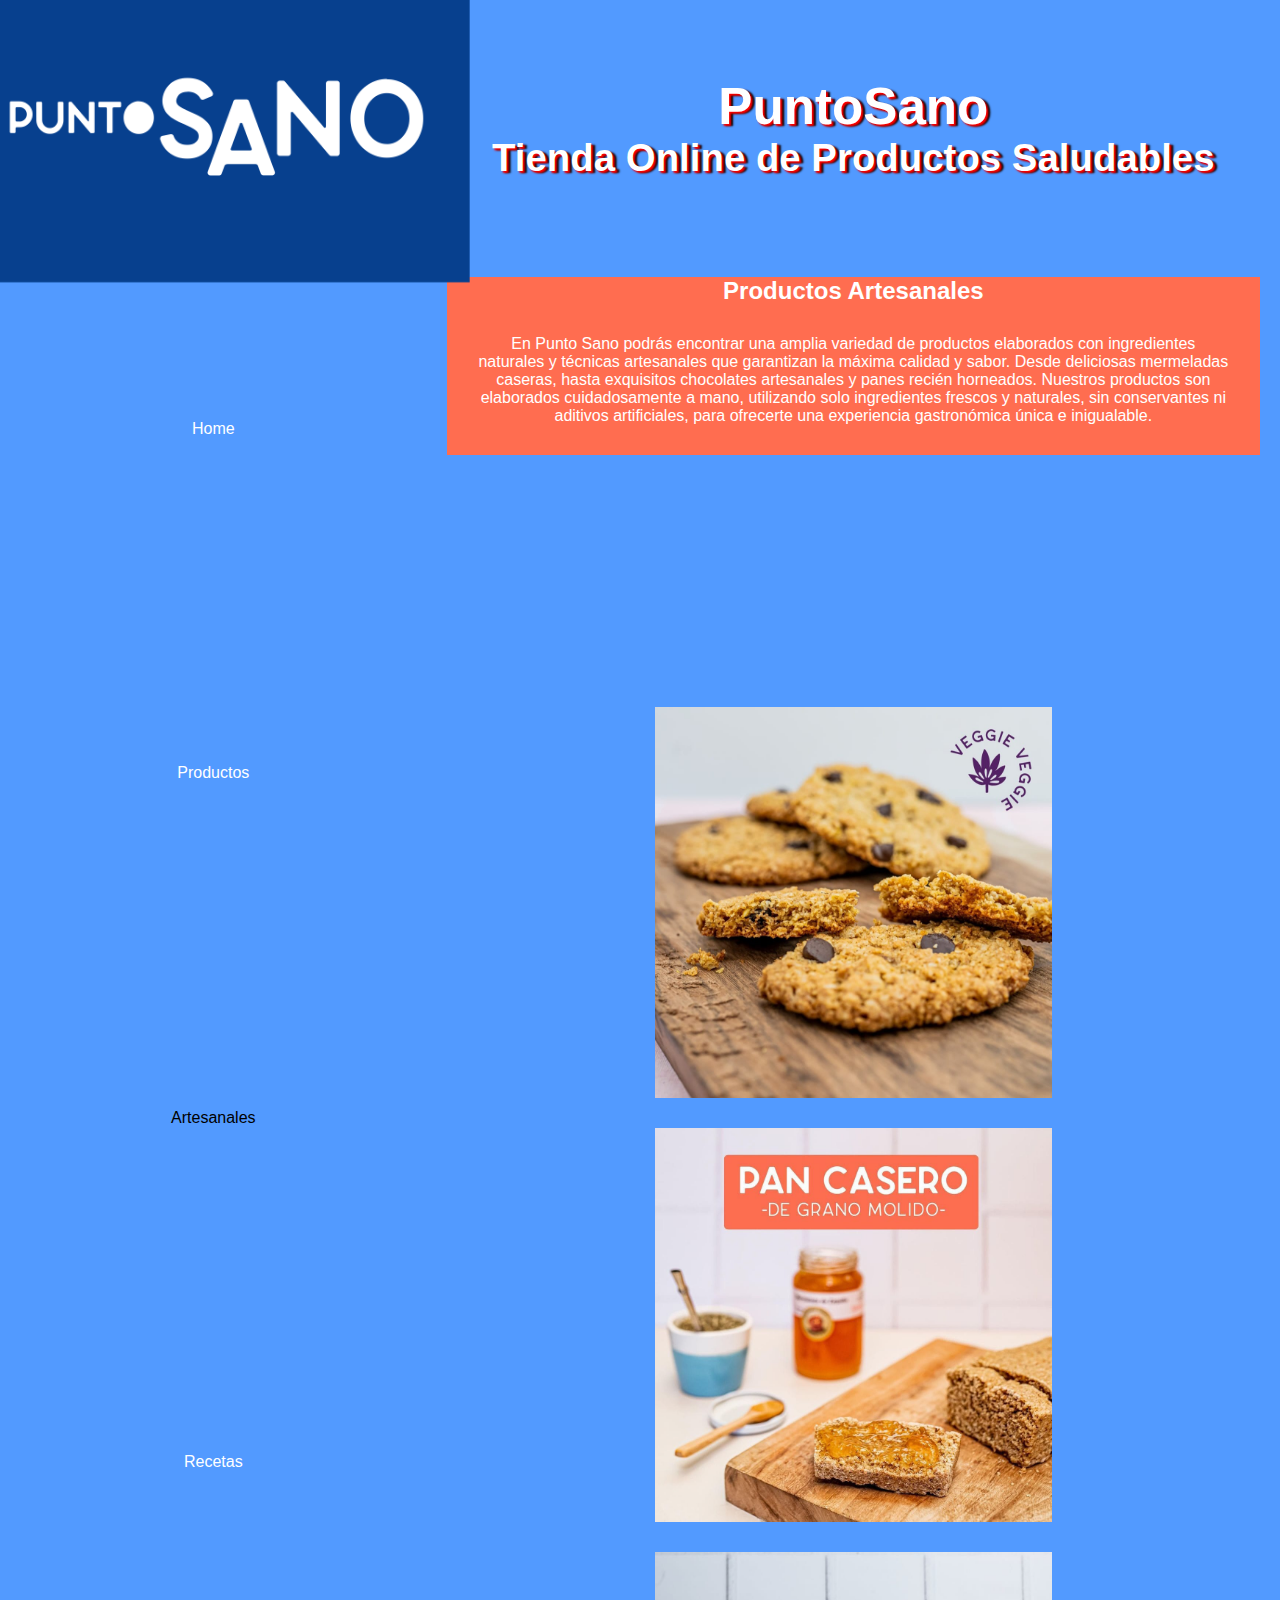
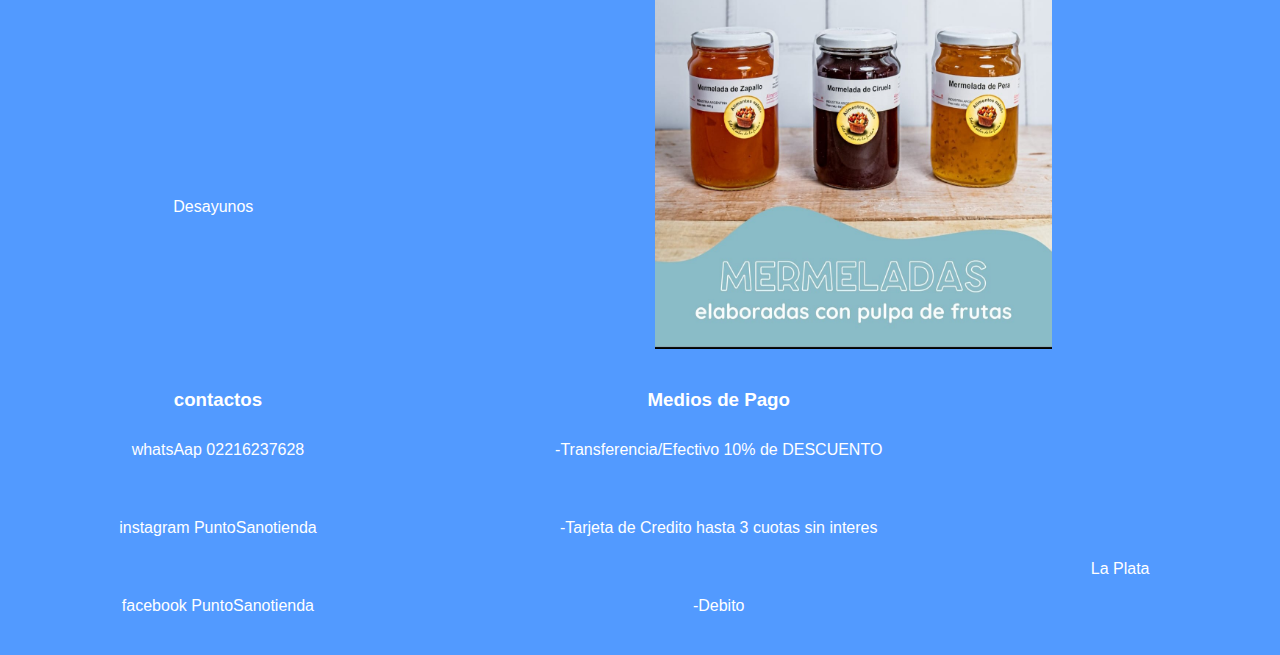
==== pag/artesanales.html @ e832a28d "modificacion meta y animacion" ====
<!DOCTYPE html>
<html lang="en">

<head>
    <meta charset="UTF-8">
    <meta http-equiv="X-UA-Compatible" content="IE=edge">
    <meta name="viewport" content="width=device-width, initial-scale=1.0">
    <meta name="description" content="te ofrecemos productos sanos y saludables hechos en casa">
    <link rel="stylesheet" href="../css/styls.css">
    <link rel="stylesheet" href="https://cdnjs.cloudflare.com/ajax/libs/animate.css/4.1.1/animate.min.css" />
    <title>PuntoSano productos Artesanales saludables </title>
</head>

<body>
    <div class="grillart">
        <header class="header-art">
            <div class="header-logo">
                <img src="../logoPS/psano fondo AZUL.png" alt="" width="100%">

            </div>
            <div class="header-titulo animate__animated animate__rubberBand">
                <h1>PuntoSano</h1>
                <h2>Tienda Online de Productos Saludables</h2>
            </div>

        </header>


        <main class="main">
            <nav class="flex-nav">

                <div class="home"><a href="../index.html">Home</a></div>
                <div class="art"><a href="./artesanales.html"></a>Artesanales</div>
                <div class="produc"><a href="./productos.html"> Productos</a></div>
                <div class="recet"><a href="./recetas.html">Recetas</a></div>
                <div class="natu"><a href="../pag/desayunos.html">Desayunos</a></div>
            </nav>
            <div class="main-art">
                <section>
                    <div class="artesanales">
                        <h2>Productos Artesanales</h2>
                        <p> En Punto Sano podrás encontrar una amplia variedad de productos elaborados con ingredientes
                            naturales y técnicas artesanales que garantizan la máxima calidad y sabor.

                            Desde deliciosas mermeladas caseras, hasta exquisitos chocolates artesanales y panes recién
                            horneados.

                            Nuestros productos son elaborados cuidadosamente a mano, utilizando solo ingredientes
                            frescos y
                            naturales, sin conservantes ni aditivos artificiales, para ofrecerte una experiencia
                            gastronómica única e inigualable.</p>

                    </div>
                </section>




                <div class="galletas-art"><img src="../img/img galletas.jpeg" width="50%" alt="galletas artesanales"></div>
                <div class="pan-art"><img src="../img/img pan peregrino.jpeg" width="50%" alt="pan del peregrino"></div>
                <div class=" mermeladas-art"><img src="../img/img 3 mermeladas.jpeg" width="50%" alt="mermeladas naturales"></div>




            </div>

        </main>
        <footer class="footer">



            <div class="contacto">
                <h3>contactos</h3>
                <p>whatsAap 02216237628</p>
                <p>instagram PuntoSanotienda</p>
                <p>facebook PuntoSanotienda</p>
            </div>
            <div class="pagos">
                <h3>Medios de Pago</h3>
                <p> -Transferencia/Efectivo 10% de DESCUENTO</p>
                <p>-Tarjeta de Credito hasta 3 cuotas sin interes</p>
                <p>-Debito</p>
            </div>
            <div class="mapa">
                <figure><iframe
                        src="https://www.google.com/maps/embed?pb=!1m18!1m12!1m3!1d52343.07030763407!2d-57.98818985717279!3d-34.92045289881356!2m3!1f0!2f0!3f0!3m2!1i1024!2i768!4f13.1!3m3!1m2!1s0x95a2e62b1f0085a1%3A0xbcfc44f0547312e3!2sLa%20Plata%2C%20Provincia%20de%20Buenos%20Aires!5e0!3m2!1ses!2sar!4v1679170383415!5m2!1ses!2sar"
                        width="100" height="100" style="border: 10px;;" allowfullscreen="" loading="lazy"
                        referrerpolicy="no-referrer-when-downgrade"></iframe></figure>
                <figcaption>La Plata</figcaption>
            </div>

        </footer>
    </div>

    </div>
</body>

</html>
---- css/styls.css ----
* {
  margin: 0;
  padding: 0;
  box-sizing: border-box;
}



body {
  font-family: 'Gill Sans', 'Gill Sans MT', Calibri, 'Trebuchet MS', sans-serif;

}

a {
  text-decoration: none;
  color: white;
}

li {
  list-style: none;
}

/* ####################### */



/* ######## ####################       INDEX-HOME  ####################### ######### */


/* ###############       MOVILE     ################## */

.grilla {
  background-color: rgb(255, 109, 80);
}

.header-logo:hover {
  transform: scale(1.2);

  
  justify-content: center;
  align-items: center;
}

.header-titulo  {

  color: white;
  align-content: center;
  text-align: center;
  padding: 20px;
  text-shadow:2px 2px 2px red, 4px 2px 2px black  ;
}

/* ###########   MAIN   ##########*/


.main {
  display: grid;
  grid-area: main;
  grid-template-rows: 10vh 1fr;
}

.flex-nav {
  
  grid-row: 1 2;
  display: flex;
  flex-direction: row;
  justify-content: space-around;
  align-items: center;
}
.home:hover{
  transform: scale(1.2);
}
.produc:hover{
  transform: scale(1.2);
}
.art:hover{
  transform: scale(1.2);
}
.recet:hover{
  transform: scale(1.2);
}
.natu:hover{
  transform: scale(1.2);
}
.main2 {
  grid-row: 2 3;
  display: grid;

  grid-template-rows: repeat(6, 1fr);
  gap: 10px;
  grid-template-areas:
      "bienestar"
      " productos"
      "recetas"
      "mermeladas"
      "muecas"
      "secos";
}

.bienestar {

  background-color: rgb(166, 73, 253);
  display: grid;
  grid-area: bienestar;
  color: white;
  align-content: center;
  text-align: center;
}

.productos {
  background-color: rgb(129, 194, 226);
  display: grid;
  grid-area: productos;
  color: white;
  align-content: center;
  text-align: center;
}

.recetas {
  background-color: rgb(249, 170, 61);
  display: grid;
  grid-area: recetas;
  color: white;
  align-content: center;
  text-align: center;
}

.mermeladas {
  display: flex;
  flex-direction: column;
  align-items: center;
  gap: 20px;

}

.muecas {
  display: flex;
  flex-direction: column;
  align-items: center;
  gap: 20px;

}

.secos {
  display: flex;
  flex-direction: column;
  align-items: center;
  gap: 20px;
}

/* #######footer#### */
.footer {
  grid-area: footer;
  display: grid;
  grid-template-rows: repeat(3 1fr);

}

.contacto {

  color: white;
  grid-row: 1 2;
  display: grid;
  align-content: center;
  text-align: center;
  padding: 10px;
}

.pagos {

  color: white;
  grid-row: 2 3;
  display: grid;
  align-content: center;
  text-align: center;
  padding: 10px;
}

.mapa {

  color: white;
  grid-row: 3 4;
  display: grid;
  justify-content: center;
  align-content: center;
  padding: 10px;
}
/* ######################    PRODUCTOS    ######################################## */

.grilla-producto {
  background-color: rgb(39, 37, 37);
}
.flex-navproduc{

  grid-row: 1 2;
  display: flex;
  flex-direction: row;
  justify-content: space-around;
  align-items: center;
}
.home:hover{
  transform: scale(1.2);
}
.produc:hover{
  transform: scale(1.2);
}
.art:hover{
  transform: scale(1.2);
}
.recet:hover{
  transform: scale(1.2);
}
.natu:hover{
  transform: scale(1.2);
}
.main-produc {
  display: grid;
  padding: 20px;
  grid-template-rows: 1fr 1fr;
  gap: 10px;
  grid-template-areas: "lis-pro"
      "listado"
}

.lis-pro {
  color: white;
  display: flex;
  justify-content: center;
  align-content: center;
  padding: 30px;
}

.legumbres {
  display: flex;
  flex-direction: column;
  align-items: center;
  gap: 20px;
  padding: 10px;
}

.congelados {
  display: flex;
  flex-direction: column;
  align-items: center;
  gap: 20px;
  padding: 10px;
}

.cereales {
  display: flex;
  flex-direction: column;
  align-items: center;
  gap: 20px;
  padding: 10px;
}

.dulces {
  display: flex;
  flex-direction: column;
  align-items: center;
  gap: 20px;
  padding: 10px;
}

.varios {
  display: flex;
  flex-direction: column;
  align-items: center;
  gap: 20px;
  padding: 10px;
} 

/* ############################################# ARTESANALES  #########################################*/

.grillart {
  background-color: rgb(82, 154, 255)
}

.header-art {
  display: grid;
  grid-area: header;
  grid-template-columns: 1fr 2fr;
  grid-template-areas: "header-logo  header-titulo";
}


.header-logo {
  display: grid;
  grid-area: header-logo;
  justify-content: center;
  align-content: center;

}

.header-titulo {
  display: grid;
  grid-area: header-titulo;
  align-content: center;
  text-align: center;
}

.home:hover{
  transform: scale(1.2);
}
.produc:hover{
  transform: scale(1.2);
}
.art:hover{
  transform: scale(1.2);
}
.recet:hover{
  transform: scale(1.2);
}
.natu:hover{
  transform: scale(1.2);
}
.main-art {
  display: grid;
  padding: 20px;
  grid-template-rows: 1fr 1fr;
  gap: 10px;
  grid-template-areas: "artesanales"
      "art-img"

}

.artesanales {
  display: grid;
  grid-area: artesanales;
  color: white;
  background-color: rgb(255, 109, 80);
  align-content: center;
  text-align: center;

}

.galletas-art {
  display: flex;
  flex-direction: column;
  align-items: center;
  gap: 20px;
  padding: 10px;

}

.pan-art {
  display: flex;
  flex-direction: column;
  align-items: center;
  gap: 20px;
  padding: 10px;

}

.mermeladas-art {
  display: flex;
  flex-direction: column;
  align-items: center;
  gap: 20px;
  padding: 10px;

}

/* #############################    RECETAS   #############################*/
.grilla-receta {
  background-color: rgb(246, 202, 209);
}

.home:hover{
  transform: scale(1.2);
}
.produc:hover{
  transform: scale(1.2);
}
.art:hover{
  transform: scale(1.2);
}
.recet:hover{
  transform: scale(1.2);
}
.natu:hover{
  transform: scale(1.2);
}

.titulo-receta {
  color: black;
}

.main-recetas {
  display: grid;
  padding: 20px;
  grid-template-rows: 1fr 1fr;
  gap: 10px;
  grid-template-areas: "rece-salu"
      "receta-img"
}
.parrafo-receta{
  color: black;
}
.rece-salu {
  display: grid;
  grid-area: arrece-salu;
  align-content: center;
  text-align: center;
}

.croqueta {
  display: flex;
  justify-content: center;
  align-items: center;
  padding: 20px;

}

.garbanzo {
  display: flex;
  justify-content: center;
  align-items: center;
  padding: 20px;
}

.masa {
  display: flex;
  justify-content: center;
  align-items: center;
  padding: 20px;
}

.contacto-rece {
  color: black;
  grid-row: 2 3;
  display: grid;
  align-content: center;
  text-align: center;
  padding: 10px;
}

.pagos-rece {
  color: black;
  grid-row: 2 3;
  display: grid;
  align-content: center;
  text-align: center;
  padding: 10px;
}

.mapa-rece {
  color: black;
  grid-row: 3 4;
  display: grid;
  justify-content: center;
  align-content: center;
  padding: 10px;

}


/* ############### ######################   desayunos    ######################## */
.grilla-desayuno {
  background-color: rgb(196, 170, 220);
}

.titulo-dsayuno {
  color: rgb(255, 109, 80);
  align-content: center;
  text-align: center;
  padding: 30px;
}
.home:hover{
  transform: scale(1.2);
}
.produc:hover{
  transform: scale(1.2);
}
.art:hover{
  transform: scale(1.2);
}
.recet:hover{
  transform: scale(1.2);
}
.natu:hover{
  transform: scale(1.2);
}

p {
  color: white;
  align-content: center;
  text-align: center;
  padding: 30px;
}

.boxte {
  display: flex;
  flex-direction: column;
  align-items: center;
  gap: 20px;
  padding: 10px;
}

.caja-desa {
  display: flex;
  flex-direction: column;
  align-items: center;
  gap: 20px;
  padding: 10px;
}

.caja-tarje {
  display: flex;
  flex-direction: column;
  align-items: center;
  gap: 20px;
  padding: 10px;
}

.caja {
  display: flex;
  flex-direction: column;
  align-items: center;
  gap: 20px;
  padding: 10px;
}









/* ############################# NOTEBOOCK index  ################################################## */
@media (min-width:630px) {
  .grilla {
      background-color: rgb(255, 109, 80);
      display: grid;
      grid-template-columns: 1fr;
      grid-template-rows: 1fr 2fr 1fr;
      grid-template-areas:
          "header"
          "main"
          "footer";
  }

  .header {
      display: grid;
      grid-area: header;
      grid-template-columns: 1fr 2fr;
      grid-template-areas: "header-logo  header-titulo";
  }

  .header-logo {

      display: grid;
      grid-area: header-logo;
      justify-content: center;
      align-content: center;
  }

  .header-titulo {
      color: white;
      font-size: 2vw;
      display: grid;
      grid-area: header-titulo;
      align-content: center;
      text-align: center;
  }

  .main {
      display: grid;
      grid-area: main;
      grid-template-columns: 1fr 2fr;
      grid-template-rows: 1fr;
      grid-template-areas: "flex-nav main2";
  }

  .flex-nav {
      grid-area: flex-nav;
      display: grid;
      grid-template-columns: 1fr;
      grid-template-rows: repeat(5, 1fr);
      grid-template-areas:
          "home"
          "produc"
          "art"
          "recet"
          "natu";
  }

  .home {
      display: grid;
      grid-area: home;
      justify-items: center;
      align-content: center;
  }

  .produc {

      display: grid;
      grid-area: produc;
      justify-items: center;
      align-content: center;

  }

  .art {
      display: grid;
      grid-area: art;
      justify-items: center;
      align-content: center;
  }

  .recet {
      display: grid;
      grid-area: recet;
      justify-items: center;
      align-content: center;
  }

  .natu {
      display: grid;
      grid-area: natu;
      justify-items: center;
      align-content: center;
  }


  .main2 {

      display: grid;
      grid-template-columns: repeat(3, 1fr);
      grid-template-rows: repeat(2, 1fr);
      grid-area: main2;
      gap: 10px;
      grid-template-areas:
          "bienestar productos recetas"
          "mermeladas muecas secos";
  }

  .bienestar {
      grid-area: bienestar;
      background-color: rgb(166, 73, 253);
      display: grid;
      color: white;
      align-content: center;
      text-align: center;
  }

  .productos {

      background-color: rgb(129, 194, 226);
      color: white;
      grid-area: productos;
      display: grid;
      align-content: center;
      text-align: center;
  }

  .recetas {
      background-color: rgb(249, 170, 61);

      color: white;
      grid-area: recetas;
      display: grid;
      align-content: center;
      text-align: center;

  }

  .mermeladas {
      display: grid;
      grid-area: mermeladas;
      justify-content: center;
      align-content: center;
  }

  .muecas {
      display: grid;
      grid-area: muecas;
      justify-content: center;
      align-content: center;
  }

  .secos {
      display: grid;
      grid-area: secos;
      justify-content: center;
      align-content: center;

  }

  .footer {
      grid-area: footer;
      display: grid;
      grid-template-columns: repeat(3 1fr);
      grid-template-areas: "mapa contacto pagos";
  }

  /* ###################  PRODUCTOS  ################################# */


  .listado{
    grid-column: 2 3;
    grid-row: 2 3;
    display: grid;
    grid-template-columns: repeat(2, 1fr);
    grid-template-rows: repeat(2, 1fr) auto;
    gap: 20px;
    justify-content: space-between;
 }
 










  /* ######################### noteboock artesanales   ######################## */

  .grillaart {
      background-color: rgb(82, 154, 255)
  }

  .header-titulo-art {

      color: white;
      font-size: 2vw;
      display: grid;
      grid-area: header-titulo;
      align-content: center;
      text-align: center;
  }
  
  

  .footer-art {
      grid-area: footer;
      display: grid;
      grid-template-columns: repeat(3 1fr);
      grid-template-areas: "mapa contacto pagos";
  }
}
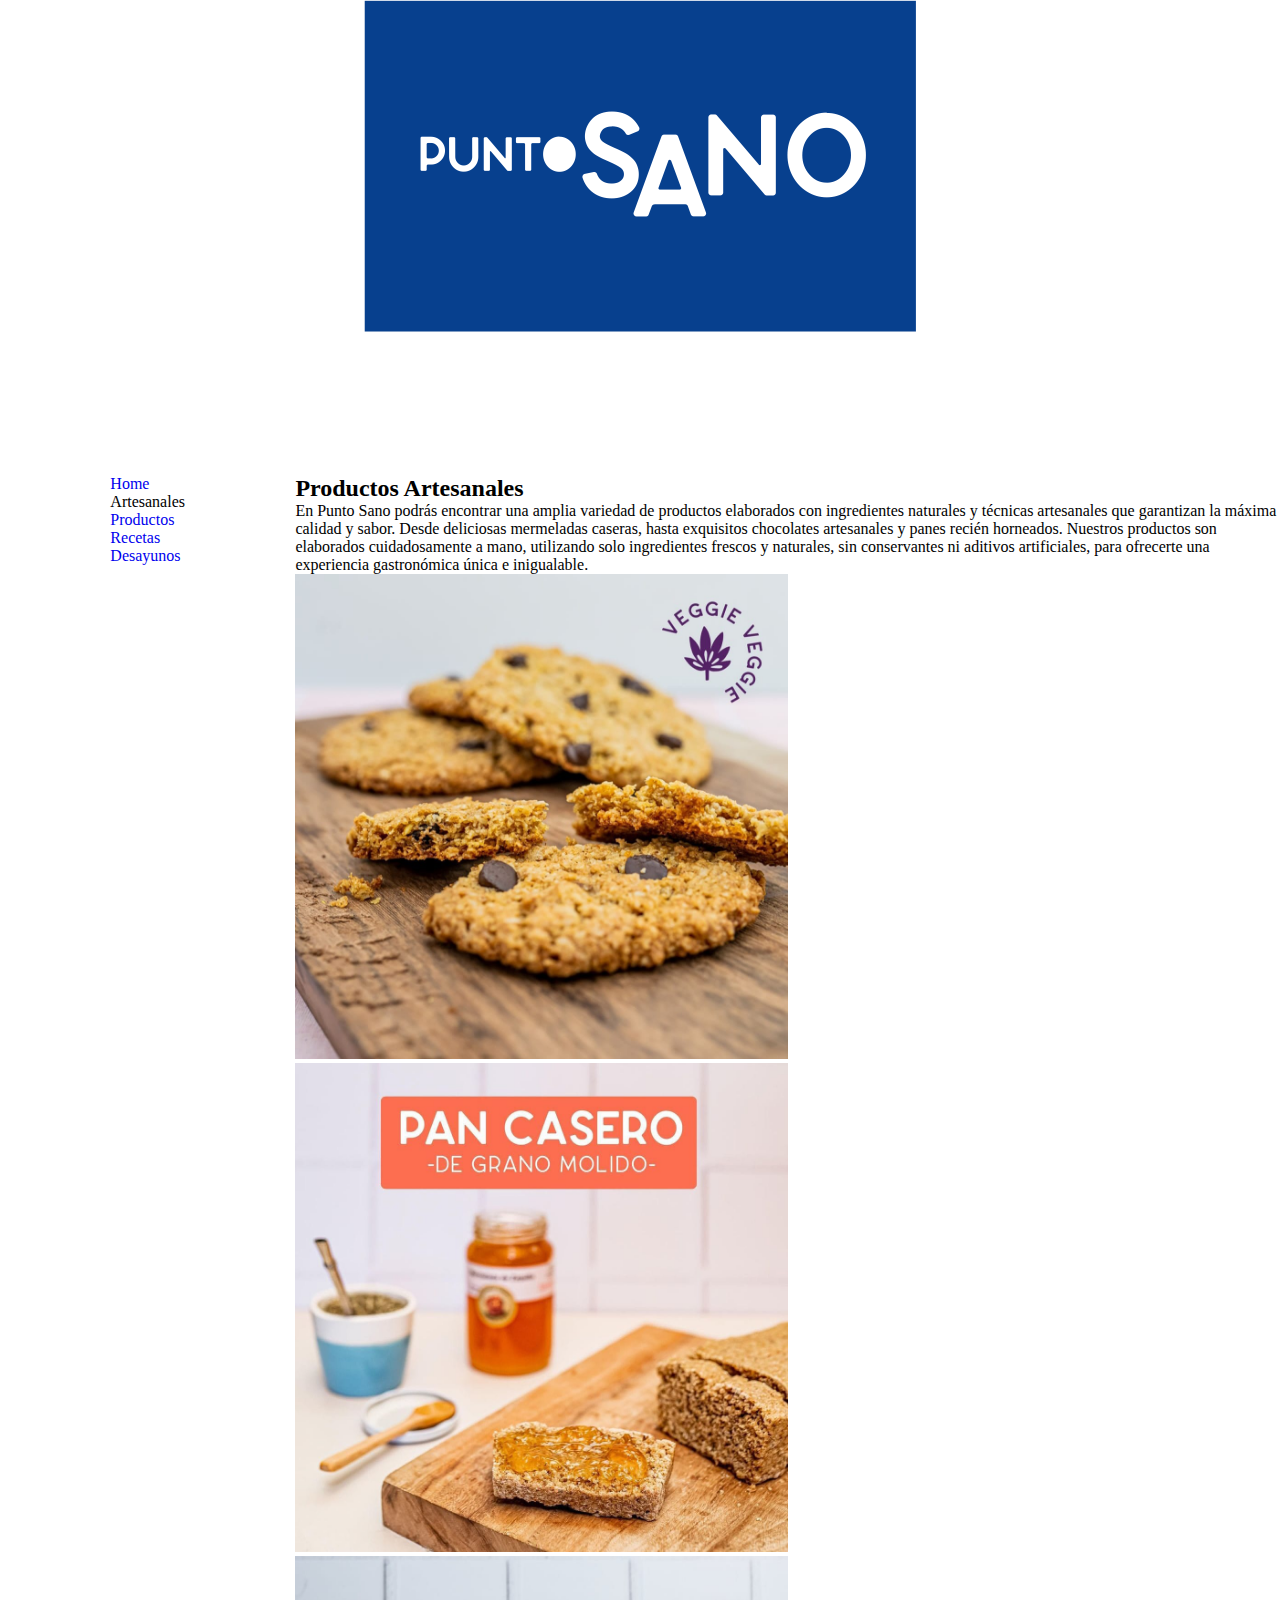
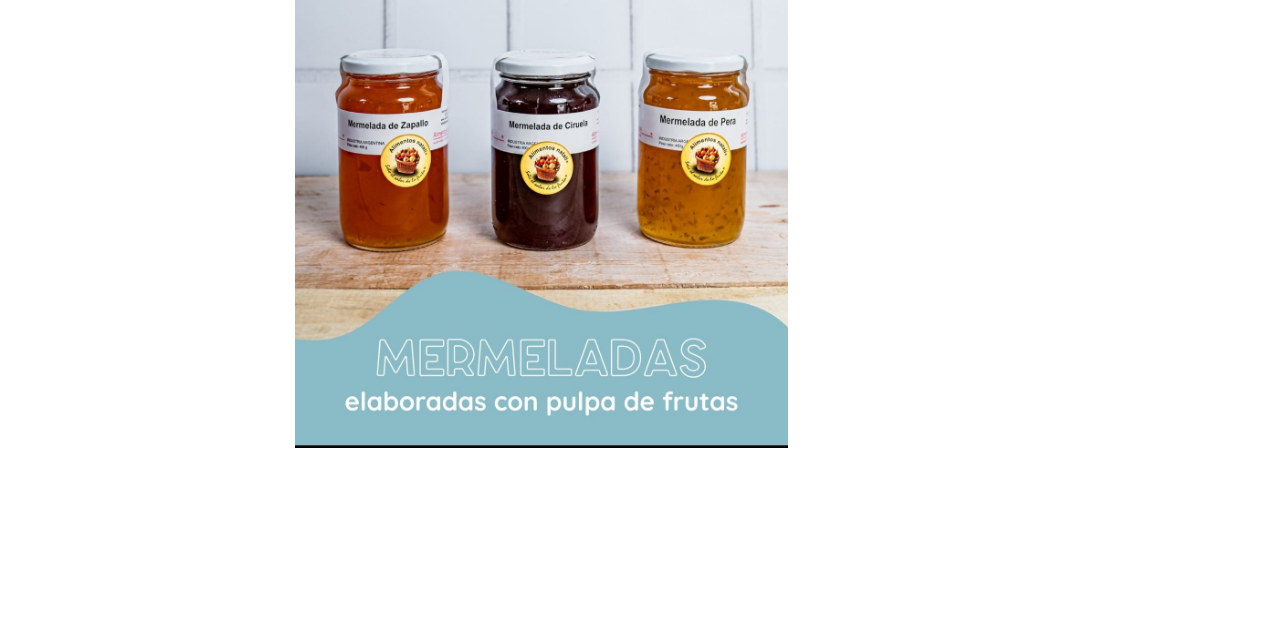
==== commit 198dcf13: "modificaciones artesanales" ====
--- a/pag/artesanales.html
+++ b/pag/artesanales.html
@@ -5,10 +5,8 @@
     <meta charset="UTF-8">
     <meta http-equiv="X-UA-Compatible" content="IE=edge">
     <meta name="viewport" content="width=device-width, initial-scale=1.0">
-    <meta name="description" content="te ofrecemos productos sanos y saludables hechos en casa">
     <link rel="stylesheet" href="../css/styls.css">
-    <link rel="stylesheet" href="https://cdnjs.cloudflare.com/ajax/libs/animate.css/4.1.1/animate.min.css" />
-    <title>PuntoSano productos Artesanales saludables </title>
+    <title>Artesanales</title>
 </head>
 
 <body>
@@ -18,7 +16,7 @@
                 <img src="../logoPS/psano fondo AZUL.png" alt="" width="100%">
 
             </div>
-            <div class="header-titulo animate__animated animate__rubberBand">
+            <div class="header-titulo">
                 <h1>PuntoSano</h1>
                 <h2>Tienda Online de Productos Saludables</h2>
             </div>
@@ -27,13 +25,15 @@
 
 
         <main class="main">
-            <nav class="flex-nav">
+            <nav class="menu">
 
-                <div class="home"><a href="../index.html">Home</a></div>
-                <div class="art"><a href="./artesanales.html"></a>Artesanales</div>
-                <div class="produc"><a href="./productos.html"> Productos</a></div>
-                <div class="recet"><a href="./recetas.html">Recetas</a></div>
-                <div class="natu"><a href="../pag/desayunos.html">Desayunos</a></div>
+               <ul class="menu-lista">
+                 <li class="home"><a href="../index.html">Home</a></li>
+                <li class="art"><a href="./artesanales.html"></a>Artesanales</li>
+                <li class="produc"><a href="./productos.html"> Productos</a></li>
+                <li class="recet"><a href="./recetas.html">Recetas</a></li>
+                <li class="natu"><a href="../pag/desayunos.html">Desayunos</a></li>
+            </ul>
             </nav>
             <div class="main-art">
                 <section>
@@ -55,13 +55,13 @@
 
 
 
+                
+                        <div class="galletas-art"><img src="../img/img galletas.jpeg" width="50%" alt=""></div>
+                        <div class="pan-art"><img src="../img/img pan peregrino.jpeg" width="50%" alt=""></div>
+                        <div class=" mermeladas-art"><img src="../img/img 3 mermeladas.jpeg" width="50%" alt=""></div>
 
-                <div class="galletas-art"><img src="../img/img galletas.jpeg" width="50%" alt="galletas artesanales"></div>
-                <div class="pan-art"><img src="../img/img pan peregrino.jpeg" width="50%" alt="pan del peregrino"></div>
-                <div class=" mermeladas-art"><img src="../img/img 3 mermeladas.jpeg" width="50%" alt="mermeladas naturales"></div>
-
-
-
+                    
+                
 
             </div>
 
--- a/css/styls.css
+++ b/css/styls.css
@@ -4,743 +4,222 @@
   box-sizing: border-box;
 }
 
-
-
-body {
-  font-family: 'Gill Sans', 'Gill Sans MT', Calibri, 'Trebuchet MS', sans-serif;
-
+ul {
+  list-style-type: none;
+}
+
+li {
+  list-style-type: none;
+  list-style-position: none;
 }
 
 a {
   text-decoration: none;
-  color: white;
-}
-
-li {
-  list-style: none;
-}
-
-/* ####################### */
-
-
-
-/* ######## ####################       INDEX-HOME  ####################### ######### */
-
-
-/* ###############       MOVILE     ################## */
+}
 
 .grilla {
   background-color: rgb(255, 109, 80);
 }
 
-.header-logo:hover {
-  transform: scale(1.2);
-
-  
-  justify-content: center;
-  align-items: center;
-}
-
-.header-titulo  {
-
+.header {
+  display: block none;
+}
+.header-logo {
+  display: grid;
+}
+.header-titulo {
+  display: grid;
   color: white;
   align-content: center;
   text-align: center;
   padding: 20px;
-  text-shadow:2px 2px 2px red, 4px 2px 2px black  ;
-}
-
-/* ###########   MAIN   ##########*/
-
+}
 
 .main {
   display: grid;
   grid-area: main;
-  grid-template-rows: 10vh 1fr;
-}
-
-.flex-nav {
-  
+  grid-template-rows: 10vh 100rem;
+}
+
+.menu {
   grid-row: 1 2;
   display: flex;
   flex-direction: row;
-  justify-content: space-around;
-  align-items: center;
-}
-.home:hover{
-  transform: scale(1.2);
-}
-.produc:hover{
-  transform: scale(1.2);
-}
-.art:hover{
-  transform: scale(1.2);
-}
-.recet:hover{
-  transform: scale(1.2);
-}
-.natu:hover{
-  transform: scale(1.2);
-}
-.main2 {
+}
+
+.pilares {
   grid-row: 2 3;
   display: grid;
-
-  grid-template-rows: repeat(6, 1fr);
+  grid-template-rows: repeat(4, 1fr);
   gap: 10px;
-  grid-template-areas:
-      "bienestar"
-      " productos"
-      "recetas"
-      "mermeladas"
-      "muecas"
-      "secos";
-}
-
-.bienestar {
-
+  grid-template-areas: "bienestar" "productos" "recetas" "galeria";
+}
+.pilares-bienestar {
+  display: grid;
+  color: white;
+  align-content: center;
+  text-align: center;
   background-color: rgb(166, 73, 253);
-  display: grid;
   grid-area: bienestar;
-  color: white;
-  align-content: center;
-  text-align: center;
-}
-
-.productos {
+}
+.pilares-productos {
   background-color: rgb(129, 194, 226);
-  display: grid;
   grid-area: productos;
-  color: white;
-  align-content: center;
-  text-align: center;
-}
-
-.recetas {
+  display: grid;
+  color: white;
+  align-content: center;
+  text-align: center;
+}
+.pilares-recetas {
   background-color: rgb(249, 170, 61);
-  display: grid;
   grid-area: recetas;
-  color: white;
-  align-content: center;
-  text-align: center;
-}
-
-.mermeladas {
+  display: grid;
+  color: white;
+  align-content: center;
+  text-align: center;
+}
+.pilares-galeria {
   display: flex;
   flex-direction: column;
   align-items: center;
   gap: 20px;
-
-}
-
-.muecas {
-  display: flex;
-  flex-direction: column;
-  align-items: center;
-  gap: 20px;
-
-}
-
-.secos {
-  display: flex;
-  flex-direction: column;
-  align-items: center;
-  gap: 20px;
-}
-
-/* #######footer#### */
+}
+
 .footer {
-  grid-area: footer;
-  display: grid;
-  grid-template-rows: repeat(3 1fr);
-
-}
-
-.contacto {
-
-  color: white;
-  grid-row: 1 2;
-  display: grid;
-  align-content: center;
-  text-align: center;
-  padding: 10px;
-}
-
-.pagos {
-
-  color: white;
-  grid-row: 2 3;
-  display: grid;
-  align-content: center;
-  text-align: center;
-  padding: 10px;
-}
-
-.mapa {
-
-  color: white;
-  grid-row: 3 4;
-  display: grid;
-  justify-content: center;
-  align-content: center;
-  padding: 10px;
-}
-/* ######################    PRODUCTOS    ######################################## */
-
-.grilla-producto {
-  background-color: rgb(39, 37, 37);
-}
-.flex-navproduc{
-
-  grid-row: 1 2;
-  display: flex;
-  flex-direction: row;
-  justify-content: space-around;
-  align-items: center;
-}
-.home:hover{
-  transform: scale(1.2);
-}
-.produc:hover{
-  transform: scale(1.2);
-}
-.art:hover{
-  transform: scale(1.2);
-}
-.recet:hover{
-  transform: scale(1.2);
-}
-.natu:hover{
-  transform: scale(1.2);
-}
-.main-produc {
-  display: grid;
-  padding: 20px;
-  grid-template-rows: 1fr 1fr;
-  gap: 10px;
-  grid-template-areas: "lis-pro"
-      "listado"
-}
-
-.lis-pro {
-  color: white;
-  display: flex;
-  justify-content: center;
-  align-content: center;
+  padding: 40px;
+  color: white;
+  display: grid;
+  align-content: center;
+  text-align: center;
   padding: 30px;
 }
-
-.legumbres {
-  display: flex;
-  flex-direction: column;
-  align-items: center;
-  gap: 20px;
-  padding: 10px;
-}
-
-.congelados {
-  display: flex;
-  flex-direction: column;
-  align-items: center;
-  gap: 20px;
-  padding: 10px;
-}
-
-.cereales {
-  display: flex;
-  flex-direction: column;
-  align-items: center;
-  gap: 20px;
-  padding: 10px;
-}
-
-.dulces {
-  display: flex;
-  flex-direction: column;
-  align-items: center;
-  gap: 20px;
-  padding: 10px;
-}
-
-.varios {
-  display: flex;
-  flex-direction: column;
-  align-items: center;
-  gap: 20px;
-  padding: 10px;
-} 
-
-/* ############################################# ARTESANALES  #########################################*/
-
-.grillart {
-  background-color: rgb(82, 154, 255)
-}
-
-.header-art {
-  display: grid;
-  grid-area: header;
-  grid-template-columns: 1fr 2fr;
-  grid-template-areas: "header-logo  header-titulo";
-}
-
-
-.header-logo {
-  display: grid;
-  grid-area: header-logo;
-  justify-content: center;
-  align-content: center;
-
-}
-
-.header-titulo {
-  display: grid;
-  grid-area: header-titulo;
-  align-content: center;
-  text-align: center;
-}
-
-.home:hover{
-  transform: scale(1.2);
-}
-.produc:hover{
-  transform: scale(1.2);
-}
-.art:hover{
-  transform: scale(1.2);
-}
-.recet:hover{
-  transform: scale(1.2);
-}
-.natu:hover{
-  transform: scale(1.2);
-}
-.main-art {
-  display: grid;
-  padding: 20px;
-  grid-template-rows: 1fr 1fr;
-  gap: 10px;
-  grid-template-areas: "artesanales"
-      "art-img"
-
-}
-
-.artesanales {
-  display: grid;
-  grid-area: artesanales;
-  color: white;
-  background-color: rgb(255, 109, 80);
-  align-content: center;
-  text-align: center;
-
-}
-
-.galletas-art {
-  display: flex;
-  flex-direction: column;
-  align-items: center;
-  gap: 20px;
-  padding: 10px;
-
-}
-
-.pan-art {
-  display: flex;
-  flex-direction: column;
-  align-items: center;
-  gap: 20px;
-  padding: 10px;
-
-}
-
-.mermeladas-art {
-  display: flex;
-  flex-direction: column;
-  align-items: center;
-  gap: 20px;
-  padding: 10px;
-
-}
-
-/* #############################    RECETAS   #############################*/
-.grilla-receta {
-  background-color: rgb(246, 202, 209);
-}
-
-.home:hover{
-  transform: scale(1.2);
-}
-.produc:hover{
-  transform: scale(1.2);
-}
-.art:hover{
-  transform: scale(1.2);
-}
-.recet:hover{
-  transform: scale(1.2);
-}
-.natu:hover{
-  transform: scale(1.2);
-}
-
-.titulo-receta {
-  color: black;
-}
-
-.main-recetas {
-  display: grid;
-  padding: 20px;
-  grid-template-rows: 1fr 1fr;
-  gap: 10px;
-  grid-template-areas: "rece-salu"
-      "receta-img"
-}
-.parrafo-receta{
-  color: black;
-}
-.rece-salu {
-  display: grid;
-  grid-area: arrece-salu;
-  align-content: center;
-  text-align: center;
-}
-
-.croqueta {
-  display: flex;
-  justify-content: center;
-  align-items: center;
-  padding: 20px;
-
-}
-
-.garbanzo {
-  display: flex;
-  justify-content: center;
-  align-items: center;
-  padding: 20px;
-}
-
-.masa {
-  display: flex;
-  justify-content: center;
-  align-items: center;
-  padding: 20px;
-}
-
-.contacto-rece {
-  color: black;
-  grid-row: 2 3;
-  display: grid;
-  align-content: center;
-  text-align: center;
-  padding: 10px;
-}
-
-.pagos-rece {
-  color: black;
-  grid-row: 2 3;
-  display: grid;
-  align-content: center;
-  text-align: center;
-  padding: 10px;
-}
-
-.mapa-rece {
-  color: black;
-  grid-row: 3 4;
-  display: grid;
-  justify-content: center;
-  align-content: center;
-  padding: 10px;
-
-}
-
-
-/* ############### ######################   desayunos    ######################## */
-.grilla-desayuno {
-  background-color: rgb(196, 170, 220);
-}
-
-.titulo-dsayuno {
-  color: rgb(255, 109, 80);
-  align-content: center;
-  text-align: center;
-  padding: 30px;
-}
-.home:hover{
-  transform: scale(1.2);
-}
-.produc:hover{
-  transform: scale(1.2);
-}
-.art:hover{
-  transform: scale(1.2);
-}
-.recet:hover{
-  transform: scale(1.2);
-}
-.natu:hover{
-  transform: scale(1.2);
-}
-
-p {
-  color: white;
-  align-content: center;
-  text-align: center;
-  padding: 30px;
-}
-
-.boxte {
-  display: flex;
-  flex-direction: column;
-  align-items: center;
-  gap: 20px;
-  padding: 10px;
-}
-
-.caja-desa {
-  display: flex;
-  flex-direction: column;
-  align-items: center;
-  gap: 20px;
-  padding: 10px;
-}
-
-.caja-tarje {
-  display: flex;
-  flex-direction: column;
-  align-items: center;
-  gap: 20px;
-  padding: 10px;
-}
-
-.caja {
-  display: flex;
-  flex-direction: column;
-  align-items: center;
-  gap: 20px;
-  padding: 10px;
-}
-
-
-
-
-
-
-
-
-
-/* ############################# NOTEBOOCK index  ################################################## */
-@media (min-width:630px) {
+.footer-contacto {
+  padding: 25px;
+}
+.footer-pagos {
+  padding: 25px;
+}
+.footer-mapa {
+  padding: 25px;
+}
+.footer-contacto:hover {
+  transform: scale(2);
+}
+.footer-pagos:hover {
+  transform: scale(2);
+}
+.footer-mapa:hover {
+  transform: scale(2);
+}
+
+@media (min-width: 630px) {
   .grilla {
-      background-color: rgb(255, 109, 80);
-      display: grid;
-      grid-template-columns: 1fr;
-      grid-template-rows: 1fr 2fr 1fr;
-      grid-template-areas:
-          "header"
-          "main"
-          "footer";
-  }
-
+    background-color: rgb(255, 109, 80);
+    display: grid;
+    grid-template-columns: 1fr;
+    grid-template-rows: 0.5fr 0.5fr 0.5fr;
+    grid-template-areas: "header" "main" "footer";
+  }
   .header {
-      display: grid;
-      grid-area: header;
-      grid-template-columns: 1fr 2fr;
-      grid-template-areas: "header-logo  header-titulo";
-  }
-
+    display: grid;
+    grid-area: header;
+    grid-template-columns: 0.5fr 1.5fr;
+    height: 500px;
+    grid-template-areas: "logo titulo";
+  }
   .header-logo {
-
-      display: grid;
-      grid-area: header-logo;
-      justify-content: center;
-      align-content: center;
-  }
-
+    display: grid;
+    grid-area: logo;
+    justify-content: center;
+    align-content: flex-start;
+  }
   .header-titulo {
-      color: white;
-      font-size: 2vw;
-      display: grid;
-      grid-area: header-titulo;
-      align-content: center;
-      text-align: center;
-  }
-
+    display: grid;
+    grid-area: titulo;
+    align-content: center;
+    text-align: center;
+    font-size: 2vw;
+  }
   .main {
-      display: grid;
-      grid-area: main;
-      grid-template-columns: 1fr 2fr;
-      grid-template-rows: 1fr;
-      grid-template-areas: "flex-nav main2";
-  }
-
-  .flex-nav {
-      grid-area: flex-nav;
-      display: grid;
-      grid-template-columns: 1fr;
-      grid-template-rows: repeat(5, 1fr);
-      grid-template-areas:
-          "home"
-          "produc"
-          "art"
-          "recet"
-          "natu";
-  }
-
-  .home {
-      display: grid;
-      grid-area: home;
-      justify-items: center;
-      align-content: center;
-  }
-
-  .produc {
-
-      display: grid;
-      grid-area: produc;
-      justify-items: center;
-      align-content: center;
-
-  }
-
-  .art {
-      display: grid;
-      grid-area: art;
-      justify-items: center;
-      align-content: center;
-  }
-
-  .recet {
-      display: grid;
-      grid-area: recet;
-      justify-items: center;
-      align-content: center;
-  }
-
-  .natu {
-      display: grid;
-      grid-area: natu;
-      justify-items: center;
-      align-content: center;
-  }
-
-
-  .main2 {
-
-      display: grid;
-      grid-template-columns: repeat(3, 1fr);
-      grid-template-rows: repeat(2, 1fr);
-      grid-area: main2;
-      gap: 10px;
-      grid-template-areas:
-          "bienestar productos recetas"
-          "mermeladas muecas secos";
-  }
-
-  .bienestar {
-      grid-area: bienestar;
-      background-color: rgb(166, 73, 253);
-      display: grid;
-      color: white;
-      align-content: center;
-      text-align: center;
-  }
-
-  .productos {
-
-      background-color: rgb(129, 194, 226);
-      color: white;
-      grid-area: productos;
-      display: grid;
-      align-content: center;
-      text-align: center;
-  }
-
-  .recetas {
-      background-color: rgb(249, 170, 61);
-
-      color: white;
-      grid-area: recetas;
-      display: grid;
-      align-content: center;
-      text-align: center;
-
-  }
-
-  .mermeladas {
-      display: grid;
-      grid-area: mermeladas;
-      justify-content: center;
-      align-content: center;
-  }
-
-  .muecas {
-      display: grid;
-      grid-area: muecas;
-      justify-content: center;
-      align-content: center;
-  }
-
-  .secos {
-      display: grid;
-      grid-area: secos;
-      justify-content: center;
-      align-content: center;
-
-  }
-
+    display: grid;
+    grid-area: main;
+    grid-template-columns: 0.3fr 1fr;
+    grid-template-rows: 0.7fr;
+    grid-template-areas: "menu pilares";
+  }
+  .menu {
+    display: flex;
+    justify-content: center;
+  }
+  .menu-home {
+    padding-bottom: 50%;
+  }
+  .menu-home:hover {
+    transform: scale(1.2);
+  }
+  .menu-art {
+    padding-bottom: 50%;
+  }
+  .menu-art:hover {
+    transform: scale(1.2);
+  }
+  .menu-produc {
+    padding-bottom: 50%;
+  }
+  .menu-produc:hover {
+    transform: scale(1.2);
+  }
+  .menu-recet:hover {
+    transform: scale(1.2);
+  }
+  .menu-recet {
+    padding-bottom: 50%;
+  }
+  .menu-natu:hover {
+    transform: scale(1.2);
+  }
+  .menu-natu {
+    padding-bottom: 50%;
+  }
+  .pilares {
+    display: grid;
+    grid-template-rows: repeat(4, 0.2fr);
+  }
+  .pilares-galeria {
+    display: grid;
+    grid-template-columns: repeat(3, 1fr);
+    justify-content: center;
+    align-items: center;
+  }
   .footer {
-      grid-area: footer;
-      display: grid;
-      grid-template-columns: repeat(3 1fr);
-      grid-template-areas: "mapa contacto pagos";
-  }
-
-  /* ###################  PRODUCTOS  ################################# */
-
-
-  .listado{
-    grid-column: 2 3;
-    grid-row: 2 3;
-    display: grid;
-    grid-template-columns: repeat(2, 1fr);
-    grid-template-rows: repeat(2, 1fr) auto;
-    gap: 20px;
-    justify-content: space-between;
- }
- 
-
-
-
-
-
-
-
-
-
-
-  /* ######################### noteboock artesanales   ######################## */
-
-  .grillaart {
-      background-color: rgb(82, 154, 255)
-  }
-
-  .header-titulo-art {
-
-      color: white;
-      font-size: 2vw;
-      display: grid;
-      grid-area: header-titulo;
-      align-content: center;
-      text-align: center;
-  }
-  
-  
-
-  .footer-art {
-      grid-area: footer;
-      display: grid;
-      grid-template-columns: repeat(3 1fr);
-      grid-template-areas: "mapa contacto pagos";
-  }
-}+    grid-area: footer;
+    display: grid;
+    grid-template-columns: repeat(3 1fr);
+    grid-template-areas: "footer-mapa footer-contacto footer-pagos";
+  }
+  .footer-contacto {
+    color: white;
+    display: grid;
+    align-content: center;
+    text-align: center;
+    padding: 30px;
+  }
+  .footer-contacto:hover {
+    transform: scale(2);
+  }
+  .footer-pagos {
+    color: white;
+    display: grid;
+    align-content: center;
+    text-align: center;
+    padding: 30px;
+  }
+  .footer-pagos:hover {
+    transform: scale(2);
+  }
+  .footer-mapa:hover {
+    transform: scale(2);
+  }
+}
+
+/*# sourceMappingURL=styls.css.map */
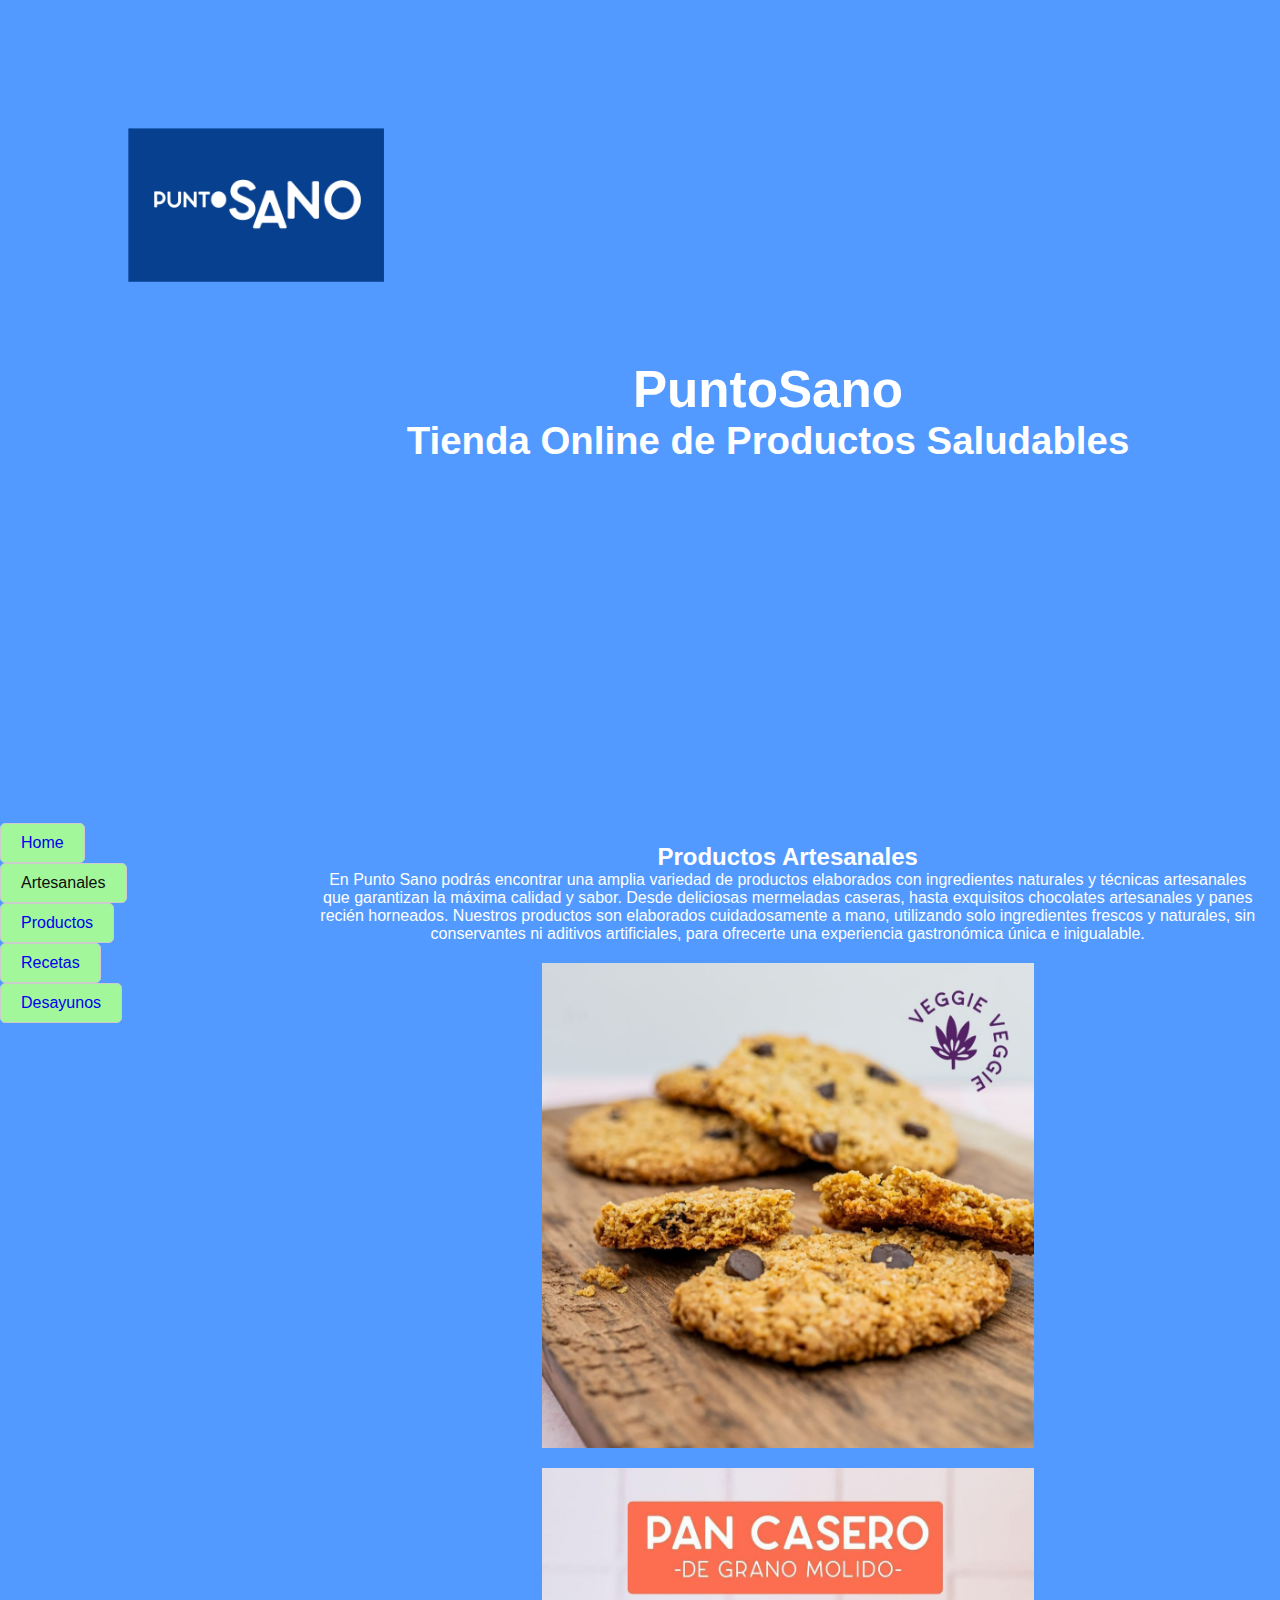
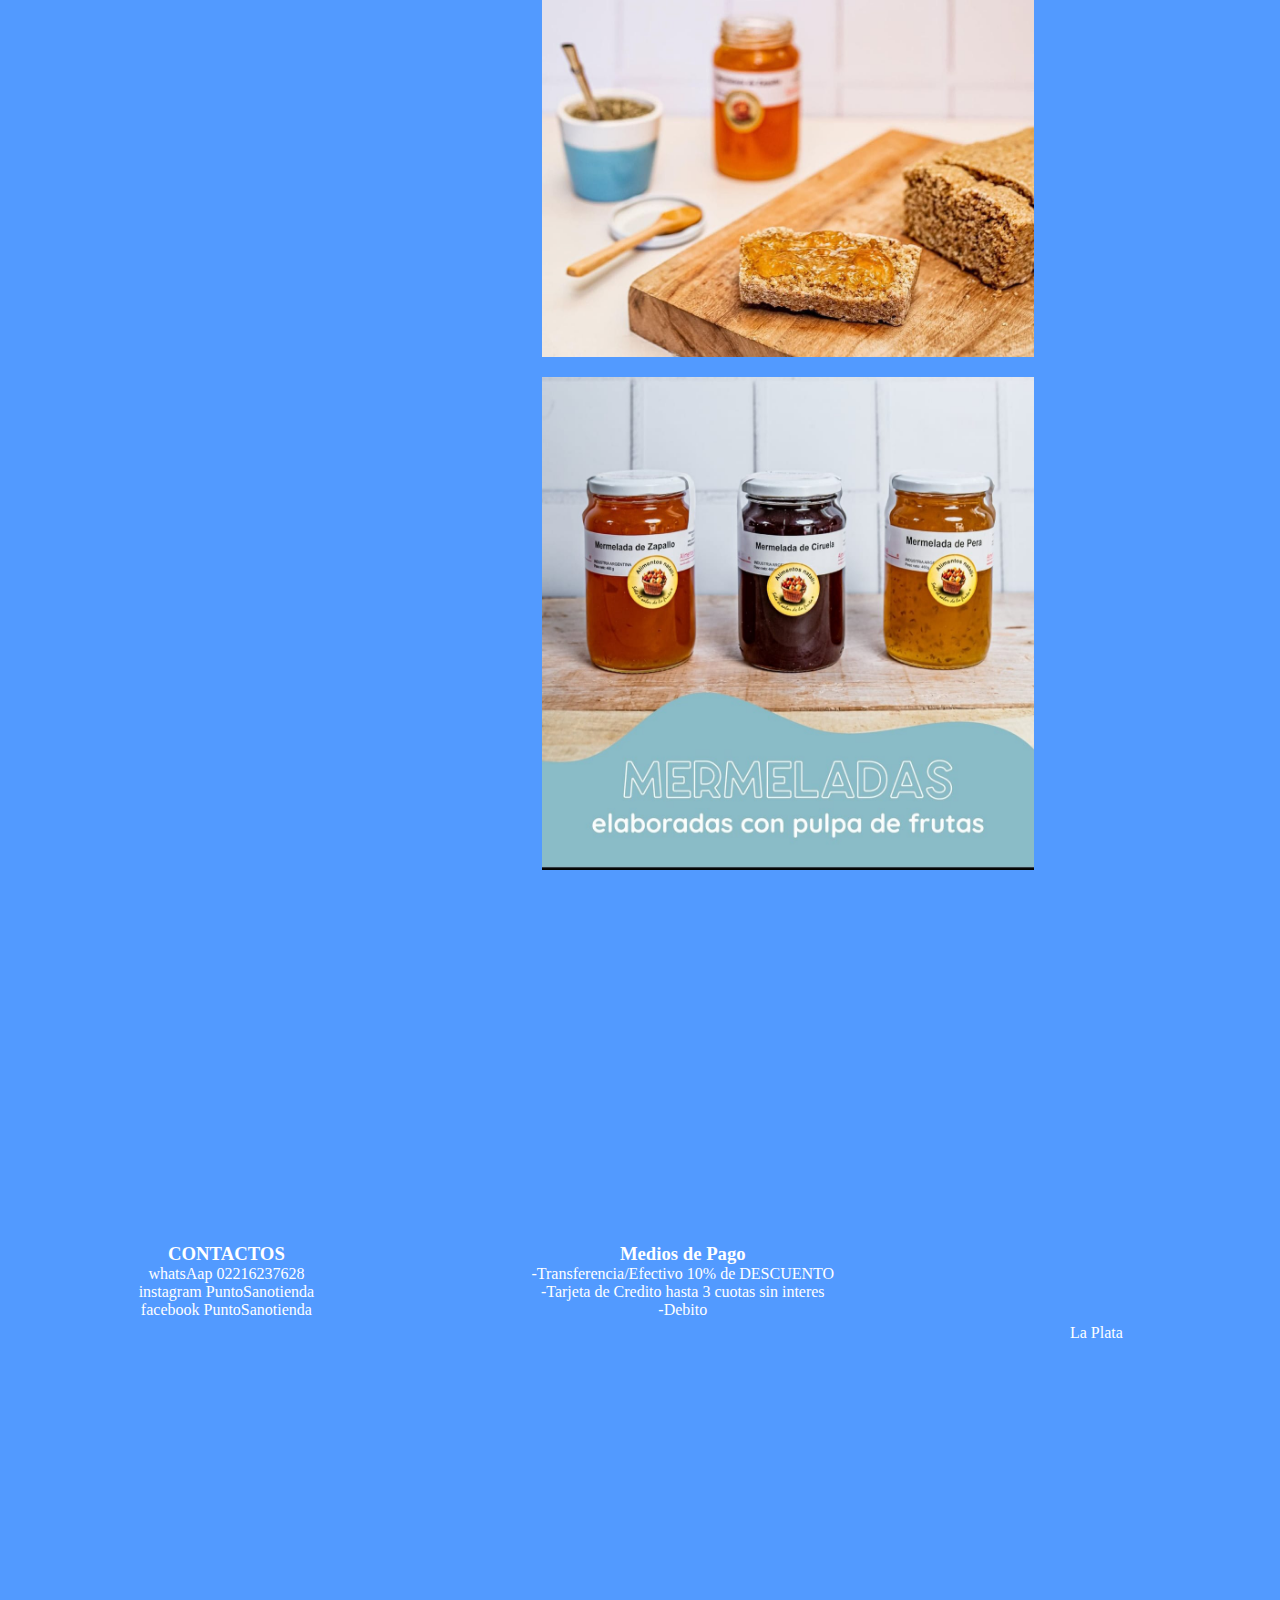
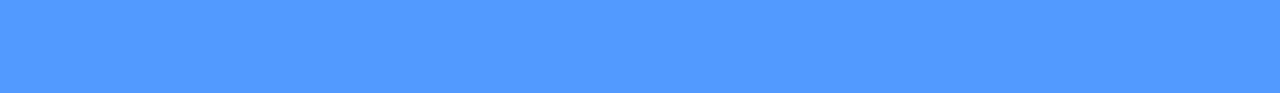
==== commit b1f5931a: "nuevos cambios en artesanales" ====
--- a/pag/artesanales.html
+++ b/pag/artesanales.html
@@ -11,7 +11,7 @@
 
 <body>
     <div class="grillart">
-        <header class="header-art">
+        <header class="header">
             <div class="header-logo">
                 <img src="../logoPS/psano fondo AZUL.png" alt="" width="100%">
 
@@ -24,65 +24,68 @@
         </header>
 
 
-        <main class="main">
+        <main class="main-artesanales">
+
             <nav class="menu">
+                <ul class="menu-lista">
+                    <li class="home"><a href="../index.html">Home</a></li>
+                    <li class="art"><a href="./artesanales.html"></a>Artesanales</li>
+                    <li class="produc"><a href="./productos.html"> Productos</a></li>
+                    <li class="recet"><a href="./recetas.html">Recetas</a></li>
+                    <li class="natu"><a href="../pag/desayunos.html">Desayunos</a></li>
+                </ul>
+            </nav>
 
-               <ul class="menu-lista">
-                 <li class="home"><a href="../index.html">Home</a></li>
-                <li class="art"><a href="./artesanales.html"></a>Artesanales</li>
-                <li class="produc"><a href="./productos.html"> Productos</a></li>
-                <li class="recet"><a href="./recetas.html">Recetas</a></li>
-                <li class="natu"><a href="../pag/desayunos.html">Desayunos</a></li>
-            </ul>
-            </nav>
-            <div class="main-art">
-                <section>
-                    <div class="artesanales">
-                        <h2>Productos Artesanales</h2>
-                        <p> En Punto Sano podrás encontrar una amplia variedad de productos elaborados con ingredientes
-                            naturales y técnicas artesanales que garantizan la máxima calidad y sabor.
+<div class="contenido-artesanales"> 
+    <article class="descripcion-artesanales">
 
-                            Desde deliciosas mermeladas caseras, hasta exquisitos chocolates artesanales y panes recién
-                            horneados.
+    <h2>Productos Artesanales</h2>
+    <p> En Punto Sano podrás encontrar una amplia variedad de productos elaborados con ingredientes
+        naturales y técnicas artesanales que garantizan la máxima calidad y sabor.
 
-                            Nuestros productos son elaborados cuidadosamente a mano, utilizando solo ingredientes
-                            frescos y
-                            naturales, sin conservantes ni aditivos artificiales, para ofrecerte una experiencia
-                            gastronómica única e inigualable.</p>
+        Desde deliciosas mermeladas caseras, hasta exquisitos chocolates artesanales y panes recién
+        horneados.
 
-                    </div>
-                </section>
+        Nuestros productos son elaborados cuidadosamente a mano, utilizando solo ingredientes
+        frescos y
+        naturales, sin conservantes ni aditivos artificiales, para ofrecerte una experiencia
+        gastronómica única e inigualable.</p>
 
 
+</article>
 
-                
-                        <div class="galletas-art"><img src="../img/img galletas.jpeg" width="50%" alt=""></div>
-                        <div class="pan-art"><img src="../img/img pan peregrino.jpeg" width="50%" alt=""></div>
-                        <div class=" mermeladas-art"><img src="../img/img 3 mermeladas.jpeg" width="50%" alt=""></div>
+<section class="galeria">
+    <img class="galletas-art" src="../img/img galletas.jpeg" width="50%"
+        alt="imagen de Galletas artesanales">
+    <img class="pan-art" src="../img/img pan peregrino.jpeg" width="50%"
+        alt="imagen de pan cacero el Peregrino">
+    <img class=" mermeladas-art" src="../img/img 3 mermeladas.jpeg" width="50%"
+        alt="imagen Mermeladas Artesanales">
+</section>
+</div>
+           
 
-                    
-                
-
-            </div>
 
         </main>
+
+
         <footer class="footer">
 
-
-
-            <div class="contacto">
-                <h3>contactos</h3>
+            <div class="footer-contacto">
+                <h3>CONTACTOS</h3>
                 <p>whatsAap 02216237628</p>
                 <p>instagram PuntoSanotienda</p>
                 <p>facebook PuntoSanotienda</p>
             </div>
-            <div class="pagos">
+
+            <div class="footer-pagos">
                 <h3>Medios de Pago</h3>
                 <p> -Transferencia/Efectivo 10% de DESCUENTO</p>
                 <p>-Tarjeta de Credito hasta 3 cuotas sin interes</p>
                 <p>-Debito</p>
             </div>
-            <div class="mapa">
+
+            <div class="footer-mapa">
                 <figure><iframe
                         src="https://www.google.com/maps/embed?pb=!1m18!1m12!1m3!1d52343.07030763407!2d-57.98818985717279!3d-34.92045289881356!2m3!1f0!2f0!3f0!3m2!1i1024!2i768!4f13.1!3m3!1m2!1s0x95a2e62b1f0085a1%3A0xbcfc44f0547312e3!2sLa%20Plata%2C%20Provincia%20de%20Buenos%20Aires!5e0!3m2!1ses!2sar!4v1679170383415!5m2!1ses!2sar"
                         width="100" height="100" style="border: 10px;;" allowfullscreen="" loading="lazy"
--- a/css/styls.css
+++ b/css/styls.css
@@ -33,6 +33,7 @@
   align-content: center;
   text-align: center;
   padding: 20px;
+  font-family: Arial, sans-serif;
 }
 
 .main {
@@ -43,8 +44,14 @@
 
 .menu {
   grid-row: 1 2;
+  justify-content: center;
+}
+
+.menu-lista {
   display: flex;
   flex-direction: row;
+  justify-content: space-around;
+  align-items: center;
 }
 
 .pilares {
@@ -112,6 +119,46 @@
   transform: scale(2);
 }
 
+.grillart {
+  background-color: rgb(82, 154, 255);
+}
+
+.header-artesanales {
+  display: block none;
+}
+.header-artesanales-logo-artesanales {
+  display: grid;
+}
+.header-artesanales-titulo-artesanales {
+  display: grid;
+  color: white;
+  align-content: center;
+  text-align: center;
+  padding: 20px;
+  font-family: Arial, sans-serif;
+}
+
+.main-artesanales {
+  display: grid;
+  grid-template-rows: 0.2fr repeat(2, 0.5fr);
+}
+
+.descripcion-artesanales {
+  display: grid;
+  color: white;
+  align-content: center;
+  text-align: center;
+  padding: 20px;
+  font-family: Arial, sans-serif;
+}
+
+.galeria {
+  display: flex;
+  flex-direction: column;
+  align-items: center;
+  gap: 20px;
+}
+
 @media (min-width: 630px) {
   .grilla {
     background-color: rgb(255, 109, 80);
@@ -124,8 +171,9 @@
     display: grid;
     grid-area: header;
     grid-template-columns: 0.5fr 1.5fr;
-    height: 500px;
     grid-template-areas: "logo titulo";
+    height: auto;
+    padding: 10%;
   }
   .header-logo {
     display: grid;
@@ -136,8 +184,11 @@
   .header-titulo {
     display: grid;
     grid-area: titulo;
-    align-content: center;
-    text-align: center;
+    color: white;
+    align-content: center;
+    text-align: center;
+    padding: 20px;
+    font-family: Arial, sans-serif;
     font-size: 2vw;
   }
   .main {
@@ -147,41 +198,40 @@
     grid-template-rows: 0.7fr;
     grid-template-areas: "menu pilares";
   }
-  .menu {
+  .menu-lista {
     display: flex;
-    justify-content: center;
-  }
-  .menu-home {
+    flex-direction: column;
+    justify-content: center;
+    align-items: flex-start;
+    list-style: none;
+    padding: 0;
+    display: flex;
+    justify-content: center;
+    flex-direction: column;
+  }
+  .menu-lista li {
     padding-bottom: 50%;
-  }
-  .menu-home:hover {
+    background-color: #a1f79a;
+    border: 1px solid #ccc;
+    border-radius: 5px;
+    display: inline-block;
+    margin-right: 10px;
+    padding: 10px 20px;
+    color: white;
+    text-decoration: none;
+    transition: transform 0.3s;
+    color: #0e0d0d;
+    font-family: Arial, sans-serif;
+  }
+  .menu-lista li:hover {
     transform: scale(1.2);
   }
-  .menu-art {
-    padding-bottom: 50%;
-  }
-  .menu-art:hover {
-    transform: scale(1.2);
-  }
-  .menu-produc {
-    padding-bottom: 50%;
-  }
-  .menu-produc:hover {
-    transform: scale(1.2);
-  }
-  .menu-recet:hover {
-    transform: scale(1.2);
-  }
-  .menu-recet {
-    padding-bottom: 50%;
-  }
-  .menu-natu:hover {
-    transform: scale(1.2);
-  }
-  .menu-natu {
-    padding-bottom: 50%;
-  }
   .pilares {
+    color: white;
+    align-content: center;
+    text-align: center;
+    padding: 20px;
+    font-family: Arial, sans-serif;
     display: grid;
     grid-template-rows: repeat(4, 0.2fr);
   }
@@ -220,6 +270,19 @@
   .footer-mapa:hover {
     transform: scale(2);
   }
+  .grillart {
+    display: grid;
+    grid-template-columns: 1fr;
+    grid-template-rows: 0.5fr 0.5fr 0.5fr;
+    grid-template-areas: "header" "main" "footer";
+  }
+  .main-artesanales {
+    display: grid;
+    grid-area: main;
+    grid-template-columns: 0.3fr 1fr;
+    grid-template-areas: "menu contenido-artesanales";
+    grid-template-rows: none;
+  }
 }
 
 /*# sourceMappingURL=styls.css.map */
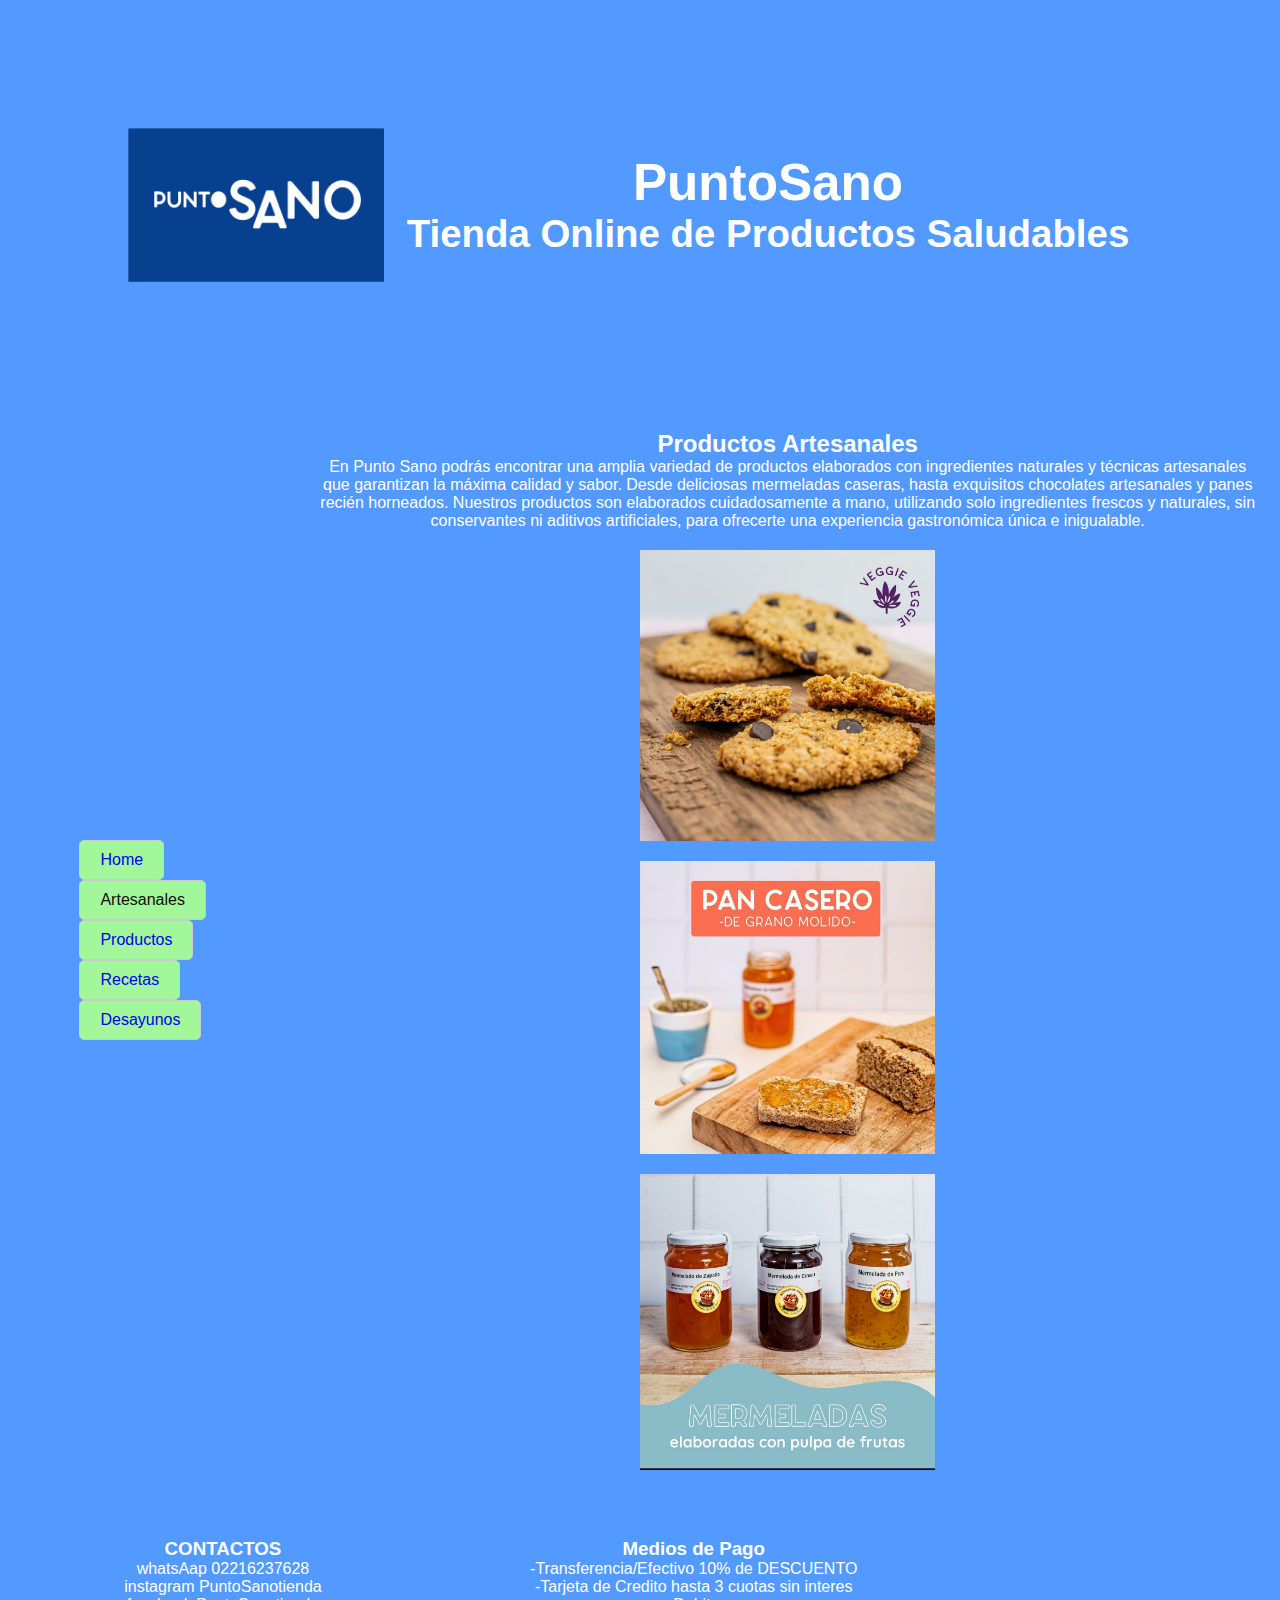
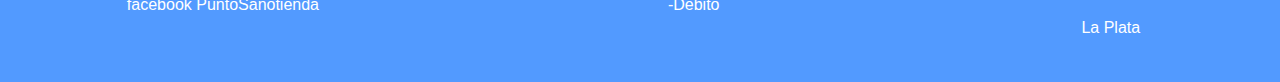
==== commit 8c91366c: "reminamos modificaciones en productos" ====
--- a/pag/artesanales.html
+++ b/pag/artesanales.html
@@ -25,7 +25,7 @@
 
 
         <main class="main-artesanales">
-
+            
             <nav class="menu">
                 <ul class="menu-lista">
                     <li class="home"><a href="../index.html">Home</a></li>
@@ -55,11 +55,11 @@
 </article>
 
 <section class="galeria">
-    <img class="galletas-art" src="../img/img galletas.jpeg" width="50%"
+    <img class="galletas-art" src="../img/img galletas.jpeg" width="30%"
         alt="imagen de Galletas artesanales">
-    <img class="pan-art" src="../img/img pan peregrino.jpeg" width="50%"
+    <img class="pan-art" src="../img/img pan peregrino.jpeg" width="30%"
         alt="imagen de pan cacero el Peregrino">
-    <img class=" mermeladas-art" src="../img/img 3 mermeladas.jpeg" width="50%"
+    <img class=" mermeladas-art" src="../img/img 3 mermeladas.jpeg" width="30%"
         alt="imagen Mermeladas Artesanales">
 </section>
 </div>
--- a/css/styls.css
+++ b/css/styls.css
@@ -26,6 +26,8 @@
 }
 .header-logo {
   display: grid;
+  justify-content: center;
+  align-items: center;
 }
 .header-titulo {
   display: grid;
@@ -99,6 +101,11 @@
   align-content: center;
   text-align: center;
   padding: 30px;
+  color: white;
+  align-content: center;
+  text-align: center;
+  padding: 20px;
+  font-family: Arial, sans-serif;
 }
 .footer-contacto {
   padding: 25px;
@@ -121,21 +128,6 @@
 
 .grillart {
   background-color: rgb(82, 154, 255);
-}
-
-.header-artesanales {
-  display: block none;
-}
-.header-artesanales-logo-artesanales {
-  display: grid;
-}
-.header-artesanales-titulo-artesanales {
-  display: grid;
-  color: white;
-  align-content: center;
-  text-align: center;
-  padding: 20px;
-  font-family: Arial, sans-serif;
 }
 
 .main-artesanales {
@@ -159,12 +151,48 @@
   gap: 20px;
 }
 
+.grilla-producto {
+  display: grid;
+  grid-template-columns: 1fr;
+  grid-template-rows: auto;
+  grid-template-areas: "header" "main" "footer";
+  background-color: rgb(205, 146, 253);
+}
+
+.main-productos {
+  display: grid;
+  grid-template-rows: max-content;
+}
+
+.galeria-imagenes-productos {
+  display: flex;
+  flex-direction: column;
+  align-items: center;
+  gap: 20px;
+}
+
+.titulo-lista-productos {
+  color: white;
+  align-content: center;
+  text-align: center;
+  padding: 20px;
+  font-family: Arial, sans-serif;
+}
+
+.grilla-receta {
+  background-color: rgb(255, 109, 80);
+  display: grid;
+  grid-template-columns: 1fr;
+  grid-template-rows: auto;
+  grid-template-areas: "header" "main" "footer";
+}
+
 @media (min-width: 630px) {
   .grilla {
     background-color: rgb(255, 109, 80);
     display: grid;
     grid-template-columns: 1fr;
-    grid-template-rows: 0.5fr 0.5fr 0.5fr;
+    grid-template-rows: auto;
     grid-template-areas: "header" "main" "footer";
   }
   .header {
@@ -273,8 +301,32 @@
   .grillart {
     display: grid;
     grid-template-columns: 1fr;
-    grid-template-rows: 0.5fr 0.5fr 0.5fr;
+    grid-template-rows: auto;
     grid-template-areas: "header" "main" "footer";
+  }
+  .header {
+    display: grid;
+    grid-area: header;
+    grid-template-columns: 0.5fr 1.5fr;
+    grid-template-areas: "logo titulo";
+    height: auto;
+    padding: 10%;
+  }
+  .header-logo {
+    display: grid;
+    grid-area: logo;
+    justify-content: center;
+    align-content: flex-start;
+  }
+  .header-titulo {
+    display: grid;
+    grid-area: titulo;
+    color: white;
+    align-content: center;
+    text-align: center;
+    padding: 20px;
+    font-family: Arial, sans-serif;
+    font-size: 2vw;
   }
   .main-artesanales {
     display: grid;
@@ -283,6 +335,55 @@
     grid-template-areas: "menu contenido-artesanales";
     grid-template-rows: none;
   }
+  .grilla-producto {
+    display: grid;
+    grid-template-columns: 1fr;
+    grid-template-rows: auto;
+    grid-template-areas: "header" "main" "footer";
+  }
+  .main-productos {
+    display: grid;
+    grid-area: main;
+    grid-template-columns: 20% 80%;
+    grid-template-rows: 30% 60%;
+    grid-template-areas: "menu galeria-listado-productos " "menu galeria-listado-productos ";
+  }
+  .titulo-lista-productos {
+    display: grid;
+    align-content: center;
+    text-align: center;
+  }
+  .menu {
+    display: grid;
+    grid-area: menu;
+  }
+  .galeria-listado-productos {
+    display: grid;
+    grid-area: galeria-listado-productos;
+    grid-template-rows: 200px 0.5fr;
+    grid-template-areas: "titulo-lista-productos" " galeria-imagenes-productos ";
+  }
+  .galeria-imagenes-productos {
+    display: grid;
+    grid-template-columns: 0.3fr 0.3fr 0.3fr;
+    grid-template-rows: 0.3fr 0.3fr 0.3fr;
+    grid-template-areas: "galeria-varios galeria-congelados  galeria-legumbres" "galeria-cereales galeria-dulces";
+  }
+  .galeria-varios:hover {
+    transform: scale(1.5);
+  }
+  .galeria-congelados:hover {
+    transform: scale(1.5);
+  }
+  .galeria-cereales:hover {
+    transform: scale(1.5);
+  }
+  .galeria-dulces:hover {
+    transform: scale(1.5);
+  }
+  .galeria-legumbres:hover {
+    transform: scale(1.5);
+  }
 }
 
 /*# sourceMappingURL=styls.css.map */
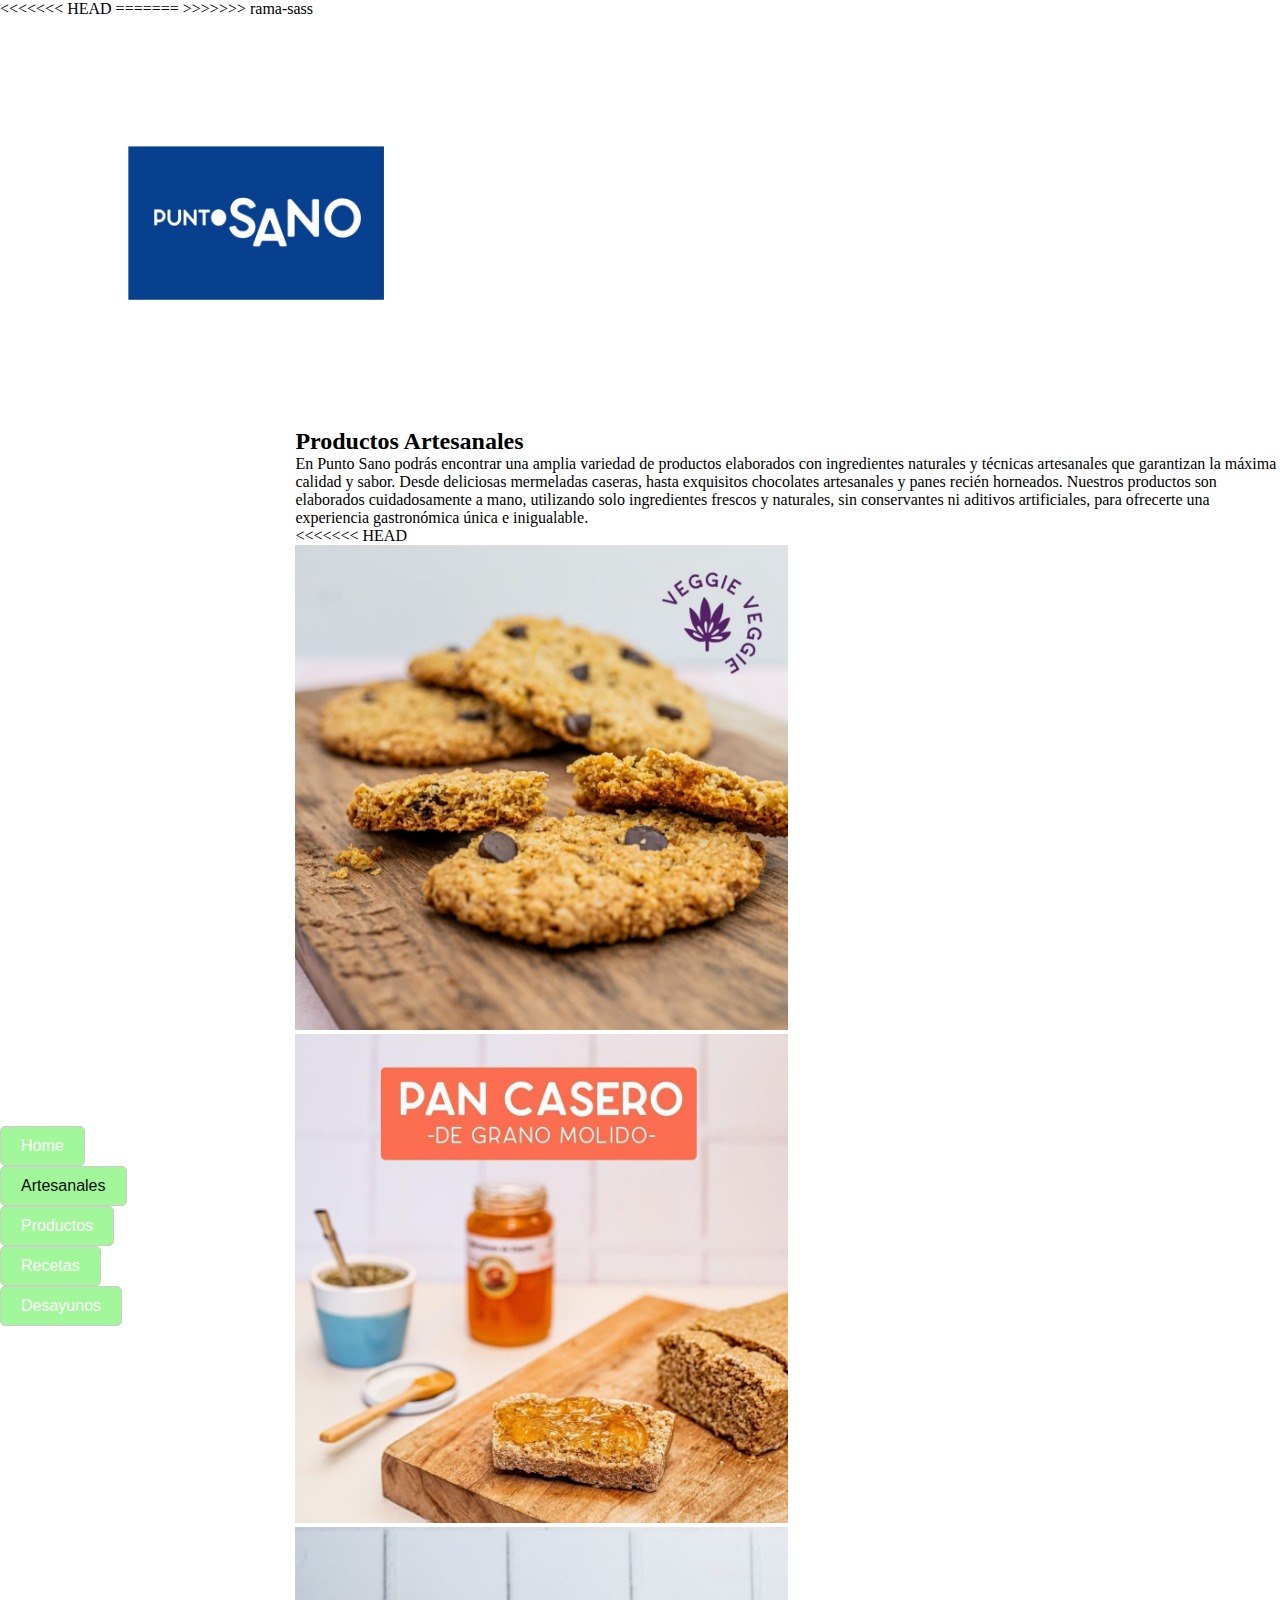
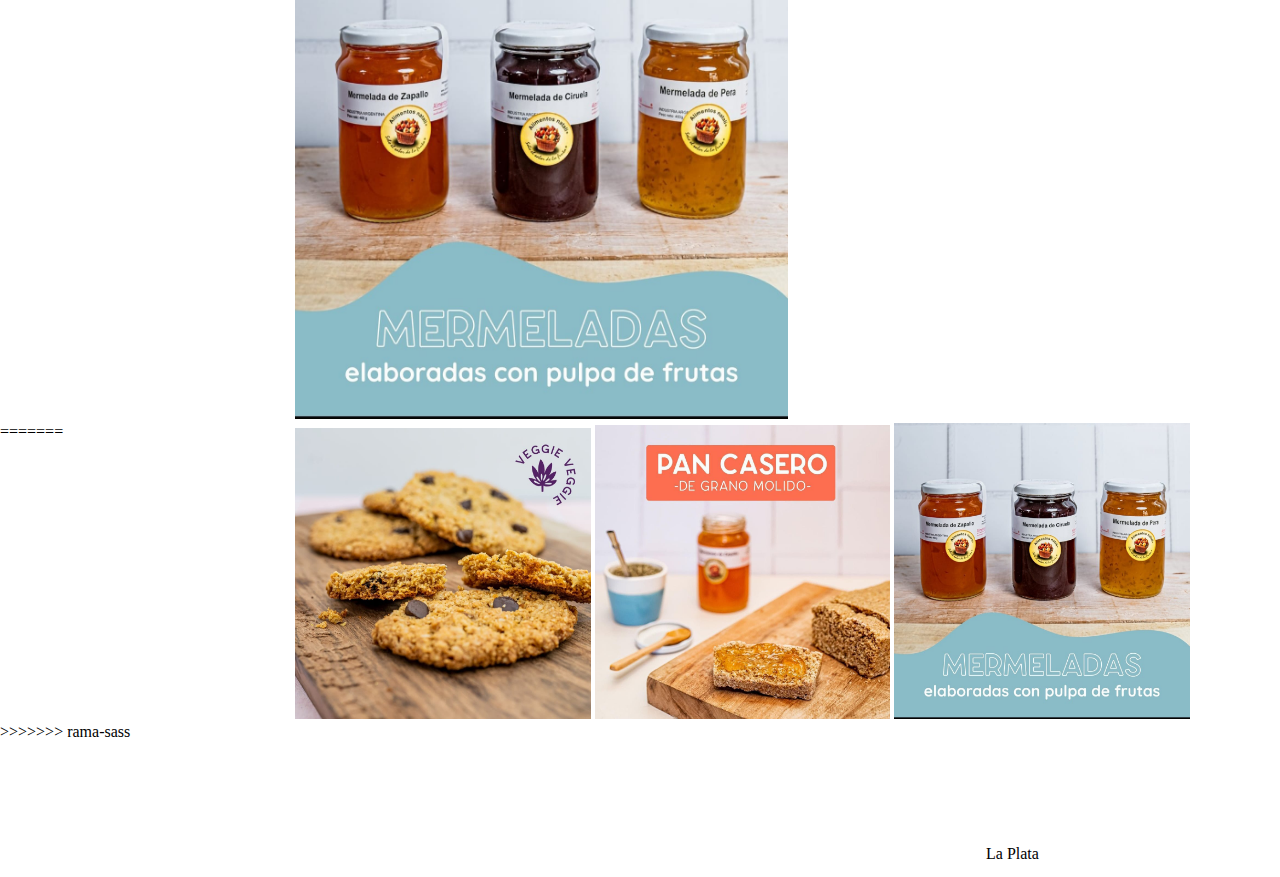
==== commit 0f9f8bcf: "terminada la rama-sass" ====
--- a/pag/artesanales.html
+++ b/pag/artesanales.html
@@ -5,8 +5,14 @@
     <meta charset="UTF-8">
     <meta http-equiv="X-UA-Compatible" content="IE=edge">
     <meta name="viewport" content="width=device-width, initial-scale=1.0">
+<<<<<<< HEAD
+    <meta name="description" content="te ofrecemos productos sanos y saludables hechos en casa">
+=======
+    <meta name="description" content="productos artesanales ricos saludables baratos ">
+>>>>>>> rama-sass
     <link rel="stylesheet" href="../css/styls.css">
-    <title>Artesanales</title>
+    <link rel="stylesheet" href="https://cdnjs.cloudflare.com/ajax/libs/animate.css/4.1.1/animate.min.css" />
+    <title>PuntoSano productos Artesanales saludables </title>
 </head>
 
 <body>
@@ -16,7 +22,7 @@
                 <img src="../logoPS/psano fondo AZUL.png" alt="" width="100%">
 
             </div>
-            <div class="header-titulo">
+            <div class="header-titulo animate__animated animate__rubberBand">
                 <h1>PuntoSano</h1>
                 <h2>Tienda Online de Productos Saludables</h2>
             </div>
@@ -32,7 +38,7 @@
                     <li class="art"><a href="./artesanales.html"></a>Artesanales</li>
                     <li class="produc"><a href="./productos.html"> Productos</a></li>
                     <li class="recet"><a href="./recetas.html">Recetas</a></li>
-                    <li class="natu"><a href="../pag/desayunos.html">Desayunos</a></li>
+                    <li class="natu"><a href="./desayunos.html">Desayunos</a></li>
                 </ul>
             </nav>
 
@@ -54,6 +60,17 @@
 
 </article>
 
+<<<<<<< HEAD
+
+                <div class="galletas-art"><img src="../img/img galletas.jpeg" width="50%" alt="galletas artesanales"></div>
+                <div class="pan-art"><img src="../img/img pan peregrino.jpeg" width="50%" alt="pan del peregrino"></div>
+                <div class=" mermeladas-art"><img src="../img/img 3 mermeladas.jpeg" width="50%" alt="mermeladas naturales"></div>
+
+
+
+
+            </div>
+=======
 <section class="galeria">
     <img class="galletas-art" src="../img/img galletas.jpeg" width="30%"
         alt="imagen de Galletas artesanales">
@@ -65,6 +82,7 @@
 </div>
            
 
+>>>>>>> rama-sass
 
         </main>
 
--- a/css/styls.css
+++ b/css/styls.css
@@ -4,6 +4,32 @@
   box-sizing: border-box;
 }
 
+<<<<<<< HEAD
+
+
+body {
+  font-family: 'Gill Sans', 'Gill Sans MT', Calibri, 'Trebuchet MS', sans-serif;
+
+}
+
+a {
+  text-decoration: none;
+  color: white;
+}
+
+li {
+  list-style: none;
+}
+
+/* ####################### */
+
+
+
+/* ######## ####################       INDEX-HOME  ####################### ######### */
+
+
+/* ###############       MOVILE     ################## */
+=======
 ul {
   list-style-type: none;
 }
@@ -16,11 +42,24 @@
 a {
   text-decoration: none;
 }
+>>>>>>> rama-sass
 
 .grilla {
   background-color: rgb(255, 109, 80);
 }
 
+<<<<<<< HEAD
+.header-logo:hover {
+  transform: scale(1.2);
+
+  
+  justify-content: center;
+  align-items: center;
+}
+
+.header-titulo  {
+
+=======
 .header {
   display: block none;
 }
@@ -31,16 +70,302 @@
 }
 .header-titulo {
   display: grid;
-  color: white;
-  align-content: center;
-  text-align: center;
-  padding: 20px;
+>>>>>>> rama-sass
+  color: white;
+  align-content: center;
+  text-align: center;
+  padding: 20px;
+<<<<<<< HEAD
+  text-shadow:2px 2px 2px red, 4px 2px 2px black  ;
+=======
   font-family: Arial, sans-serif;
+>>>>>>> rama-sass
 }
 
 .main {
   display: grid;
   grid-area: main;
+<<<<<<< HEAD
+  grid-template-rows: 10vh 1fr;
+}
+
+.flex-nav {
+  
+  grid-row: 1 2;
+  display: flex;
+  flex-direction: row;
+  justify-content: space-around;
+  align-items: center;
+}
+.home:hover{
+  transform: scale(1.2);
+}
+.produc:hover{
+  transform: scale(1.2);
+}
+.art:hover{
+  transform: scale(1.2);
+}
+.recet:hover{
+  transform: scale(1.2);
+}
+.natu:hover{
+  transform: scale(1.2);
+}
+.main2 {
+  grid-row: 2 3;
+  display: grid;
+
+  grid-template-rows: repeat(6, 1fr);
+  gap: 10px;
+  grid-template-areas:
+      "bienestar"
+      " productos"
+      "recetas"
+      "mermeladas"
+      "muecas"
+      "secos";
+}
+
+.bienestar {
+
+  background-color: rgb(166, 73, 253);
+  display: grid;
+  grid-area: bienestar;
+  color: white;
+  align-content: center;
+  text-align: center;
+}
+
+.productos {
+  background-color: rgb(129, 194, 226);
+  display: grid;
+  grid-area: productos;
+  color: white;
+  align-content: center;
+  text-align: center;
+}
+
+.recetas {
+  background-color: rgb(249, 170, 61);
+  display: grid;
+  grid-area: recetas;
+  color: white;
+  align-content: center;
+  text-align: center;
+}
+
+.mermeladas {
+  display: flex;
+  flex-direction: column;
+  align-items: center;
+  gap: 20px;
+
+}
+
+.muecas {
+  display: flex;
+  flex-direction: column;
+  align-items: center;
+  gap: 20px;
+
+}
+
+.secos {
+  display: flex;
+  flex-direction: column;
+  align-items: center;
+  gap: 20px;
+}
+
+/* #######footer#### */
+.footer {
+  grid-area: footer;
+  display: grid;
+  grid-template-rows: repeat(3 1fr);
+
+}
+
+.contacto {
+
+  color: white;
+  grid-row: 1 2;
+  display: grid;
+  align-content: center;
+  text-align: center;
+  padding: 10px;
+}
+
+.pagos {
+
+  color: white;
+  grid-row: 2 3;
+  display: grid;
+  align-content: center;
+  text-align: center;
+  padding: 10px;
+}
+
+.mapa {
+
+  color: white;
+  grid-row: 3 4;
+  display: grid;
+  justify-content: center;
+  align-content: center;
+  padding: 10px;
+}
+/* ######################    PRODUCTOS    ######################################## */
+
+.grilla-producto {
+  background-color: rgb(39, 37, 37);
+}
+.flex-navproduc{
+
+  grid-row: 1 2;
+  display: flex;
+  flex-direction: row;
+  justify-content: space-around;
+  align-items: center;
+}
+.home:hover{
+  transform: scale(1.2);
+}
+.produc:hover{
+  transform: scale(1.2);
+}
+.art:hover{
+  transform: scale(1.2);
+}
+.recet:hover{
+  transform: scale(1.2);
+}
+.natu:hover{
+  transform: scale(1.2);
+}
+.main-produc {
+  display: grid;
+  padding: 20px;
+  grid-template-rows: 1fr 1fr;
+  gap: 10px;
+  grid-template-areas: "lis-pro"
+      "listado"
+}
+
+.lis-pro {
+  color: white;
+  display: flex;
+  justify-content: center;
+  align-content: center;
+  padding: 30px;
+}
+
+.legumbres {
+  display: flex;
+  flex-direction: column;
+  align-items: center;
+  gap: 20px;
+  padding: 10px;
+}
+
+.congelados {
+  display: flex;
+  flex-direction: column;
+  align-items: center;
+  gap: 20px;
+  padding: 10px;
+}
+
+.cereales {
+  display: flex;
+  flex-direction: column;
+  align-items: center;
+  gap: 20px;
+  padding: 10px;
+}
+
+.dulces {
+  display: flex;
+  flex-direction: column;
+  align-items: center;
+  gap: 20px;
+  padding: 10px;
+}
+
+.varios {
+  display: flex;
+  flex-direction: column;
+  align-items: center;
+  gap: 20px;
+  padding: 10px;
+} 
+
+/* ############################################# ARTESANALES  #########################################*/
+
+.grillart {
+  background-color: rgb(82, 154, 255)
+}
+
+.header-art {
+  display: grid;
+  grid-area: header;
+  grid-template-columns: 1fr 2fr;
+  grid-template-areas: "header-logo  header-titulo";
+}
+
+
+.header-logo {
+  display: grid;
+  grid-area: header-logo;
+  justify-content: center;
+  align-content: center;
+
+}
+
+.header-titulo {
+  display: grid;
+  grid-area: header-titulo;
+  align-content: center;
+  text-align: center;
+}
+
+.home:hover{
+  transform: scale(1.2);
+}
+.produc:hover{
+  transform: scale(1.2);
+}
+.art:hover{
+  transform: scale(1.2);
+}
+.recet:hover{
+  transform: scale(1.2);
+}
+.natu:hover{
+  transform: scale(1.2);
+}
+.main-art {
+  display: grid;
+  padding: 20px;
+  grid-template-rows: 1fr 1fr;
+  gap: 10px;
+  grid-template-areas: "artesanales"
+      "art-img"
+
+}
+
+.artesanales {
+  display: grid;
+  grid-area: artesanales;
+  color: white;
+  background-color: rgb(255, 109, 80);
+  align-content: center;
+  text-align: center;
+
+}
+
+.galletas-art {
+=======
   grid-template-rows: 10vh 100rem;
 }
 
@@ -145,10 +470,18 @@
 }
 
 .galeria {
-  display: flex;
-  flex-direction: column;
-  align-items: center;
-  gap: 20px;
+>>>>>>> rama-sass
+  display: flex;
+  flex-direction: column;
+  align-items: center;
+  gap: 20px;
+<<<<<<< HEAD
+  padding: 10px;
+
+}
+
+.pan-art {
+=======
 }
 
 .grilla-producto {
@@ -165,10 +498,155 @@
 }
 
 .galeria-imagenes-productos {
-  display: flex;
-  flex-direction: column;
-  align-items: center;
-  gap: 20px;
+>>>>>>> rama-sass
+  display: flex;
+  flex-direction: column;
+  align-items: center;
+  gap: 20px;
+<<<<<<< HEAD
+  padding: 10px;
+
+}
+
+.mermeladas-art {
+  display: flex;
+  flex-direction: column;
+  align-items: center;
+  gap: 20px;
+  padding: 10px;
+
+}
+
+/* #############################    RECETAS   #############################*/
+.grilla-receta {
+  background-color: rgb(246, 202, 209);
+}
+
+.home:hover{
+  transform: scale(1.2);
+}
+.produc:hover{
+  transform: scale(1.2);
+}
+.art:hover{
+  transform: scale(1.2);
+}
+.recet:hover{
+  transform: scale(1.2);
+}
+.natu:hover{
+  transform: scale(1.2);
+}
+
+.titulo-receta {
+  color: black;
+}
+
+.main-recetas {
+  display: grid;
+  padding: 20px;
+  grid-template-rows: 1fr 1fr;
+  gap: 10px;
+  grid-template-areas: "rece-salu"
+      "receta-img"
+}
+.parrafo-receta{
+  color: black;
+}
+.rece-salu {
+  display: grid;
+  grid-area: arrece-salu;
+  align-content: center;
+  text-align: center;
+}
+
+.croqueta {
+  display: flex;
+  justify-content: center;
+  align-items: center;
+  padding: 20px;
+
+}
+
+.garbanzo {
+  display: flex;
+  justify-content: center;
+  align-items: center;
+  padding: 20px;
+}
+
+.masa {
+  display: flex;
+  justify-content: center;
+  align-items: center;
+  padding: 20px;
+}
+
+.contacto-rece {
+  color: black;
+  grid-row: 2 3;
+  display: grid;
+  align-content: center;
+  text-align: center;
+  padding: 10px;
+}
+
+.pagos-rece {
+  color: black;
+  grid-row: 2 3;
+  display: grid;
+  align-content: center;
+  text-align: center;
+  padding: 10px;
+}
+
+.mapa-rece {
+  color: black;
+  grid-row: 3 4;
+  display: grid;
+  justify-content: center;
+  align-content: center;
+  padding: 10px;
+
+}
+
+
+/* ############### ######################   desayunos    ######################## */
+.grilla-desayuno {
+  background-color: rgb(196, 170, 220);
+}
+
+.titulo-dsayuno {
+  color: rgb(255, 109, 80);
+  align-content: center;
+  text-align: center;
+  padding: 30px;
+}
+.home:hover{
+  transform: scale(1.2);
+}
+.produc:hover{
+  transform: scale(1.2);
+}
+.art:hover{
+  transform: scale(1.2);
+}
+.recet:hover{
+  transform: scale(1.2);
+}
+.natu:hover{
+  transform: scale(1.2);
+}
+
+p {
+  color: white;
+  align-content: center;
+  text-align: center;
+  padding: 30px;
+}
+
+.boxte {
+=======
 }
 
 .titulo-lista-productos {
@@ -185,6 +663,330 @@
   grid-template-columns: 1fr;
   grid-template-rows: auto;
   grid-template-areas: "header" "main" "footer";
+}
+
+.descripcion-recetas {
+  color: white;
+  align-content: center;
+  text-align: center;
+  padding: 20px;
+  font-family: Arial, sans-serif;
+}
+
+.descripcion-titulo {
+  padding: 30px;
+}
+
+.descripcion-subtitulo {
+  padding: 30px;
+}
+
+.galeria-recetas {
+>>>>>>> rama-sass
+  display: flex;
+  flex-direction: column;
+  align-items: center;
+  gap: 20px;
+<<<<<<< HEAD
+  padding: 10px;
+}
+
+.caja-desa {
+=======
+  padding: 20px;
+}
+
+.croqueta:hover {
+  transform: scale(1.5);
+}
+
+.garbanzo:hover {
+  transform: scale(1.5);
+}
+
+.masa:hover {
+  transform: scale(1.5);
+}
+
+.grilla-desayuno {
+  background-color: rgb(136, 55, 136);
+  display: grid;
+  grid-template-columns: 1fr;
+  grid-template-rows: auto;
+  grid-template-areas: "header" "main" "footer";
+}
+
+.descripcion-desayuno {
+  color: white;
+  align-content: center;
+  text-align: center;
+  padding: 20px;
+  font-family: Arial, sans-serif;
+}
+
+.galeria-imagenes-boxte {
+>>>>>>> rama-sass
+  display: flex;
+  flex-direction: column;
+  align-items: center;
+  gap: 20px;
+<<<<<<< HEAD
+  padding: 10px;
+}
+
+.caja-tarje {
+  display: flex;
+  flex-direction: column;
+  align-items: center;
+  gap: 20px;
+  padding: 10px;
+}
+
+.caja {
+  display: flex;
+  flex-direction: column;
+  align-items: center;
+  gap: 20px;
+  padding: 10px;
+}
+
+
+
+
+
+
+
+
+
+/* ############################# NOTEBOOCK index  ################################################## */
+@media (min-width:630px) {
+  .grilla {
+      background-color: rgb(255, 109, 80);
+      display: grid;
+      grid-template-columns: 1fr;
+      grid-template-rows: 1fr 2fr 1fr;
+      grid-template-areas:
+          "header"
+          "main"
+          "footer";
+  }
+
+  .header {
+      display: grid;
+      grid-area: header;
+      grid-template-columns: 1fr 2fr;
+      grid-template-areas: "header-logo  header-titulo";
+  }
+
+  .header-logo {
+
+      display: grid;
+      grid-area: header-logo;
+      justify-content: center;
+      align-content: center;
+  }
+
+  .header-titulo {
+      color: white;
+      font-size: 2vw;
+      display: grid;
+      grid-area: header-titulo;
+      align-content: center;
+      text-align: center;
+  }
+
+  .main {
+      display: grid;
+      grid-area: main;
+      grid-template-columns: 1fr 2fr;
+      grid-template-rows: 1fr;
+      grid-template-areas: "flex-nav main2";
+  }
+
+  .flex-nav {
+      grid-area: flex-nav;
+      display: grid;
+      grid-template-columns: 1fr;
+      grid-template-rows: repeat(5, 1fr);
+      grid-template-areas:
+          "home"
+          "produc"
+          "art"
+          "recet"
+          "natu";
+  }
+
+  .home {
+      display: grid;
+      grid-area: home;
+      justify-items: center;
+      align-content: center;
+  }
+
+  .produc {
+
+      display: grid;
+      grid-area: produc;
+      justify-items: center;
+      align-content: center;
+
+  }
+
+  .art {
+      display: grid;
+      grid-area: art;
+      justify-items: center;
+      align-content: center;
+  }
+
+  .recet {
+      display: grid;
+      grid-area: recet;
+      justify-items: center;
+      align-content: center;
+  }
+
+  .natu {
+      display: grid;
+      grid-area: natu;
+      justify-items: center;
+      align-content: center;
+  }
+
+
+  .main2 {
+
+      display: grid;
+      grid-template-columns: repeat(3, 1fr);
+      grid-template-rows: repeat(2, 1fr);
+      grid-area: main2;
+      gap: 10px;
+      grid-template-areas:
+          "bienestar productos recetas"
+          "mermeladas muecas secos";
+  }
+
+  .bienestar {
+      grid-area: bienestar;
+      background-color: rgb(166, 73, 253);
+      display: grid;
+      color: white;
+      align-content: center;
+      text-align: center;
+  }
+
+  .productos {
+
+      background-color: rgb(129, 194, 226);
+      color: white;
+      grid-area: productos;
+      display: grid;
+      align-content: center;
+      text-align: center;
+  }
+
+  .recetas {
+      background-color: rgb(249, 170, 61);
+
+      color: white;
+      grid-area: recetas;
+      display: grid;
+      align-content: center;
+      text-align: center;
+
+  }
+
+  .mermeladas {
+      display: grid;
+      grid-area: mermeladas;
+      justify-content: center;
+      align-content: center;
+  }
+
+  .muecas {
+      display: grid;
+      grid-area: muecas;
+      justify-content: center;
+      align-content: center;
+  }
+
+  .secos {
+      display: grid;
+      grid-area: secos;
+      justify-content: center;
+      align-content: center;
+
+  }
+
+  .footer {
+      grid-area: footer;
+      display: grid;
+      grid-template-columns: repeat(3 1fr);
+      grid-template-areas: "mapa contacto pagos";
+  }
+
+  /* ###################  PRODUCTOS  ################################# */
+
+
+  .listado{
+    grid-column: 2 3;
+    grid-row: 2 3;
+    display: grid;
+    grid-template-columns: repeat(2, 1fr);
+    grid-template-rows: repeat(2, 1fr) auto;
+    gap: 20px;
+    justify-content: space-between;
+ }
+ 
+
+
+
+
+
+
+
+
+
+
+  /* ######################### noteboock artesanales   ######################## */
+
+  .grillaart {
+      background-color: rgb(82, 154, 255)
+  }
+
+  .header-titulo-art {
+
+      color: white;
+      font-size: 2vw;
+      display: grid;
+      grid-area: header-titulo;
+      align-content: center;
+      text-align: center;
+  }
+  
+  
+
+  .footer-art {
+      grid-area: footer;
+      display: grid;
+      grid-template-columns: repeat(3 1fr);
+      grid-template-areas: "mapa contacto pagos";
+  }
+}
+=======
+  padding: 20px;
+}
+
+.boxte-items:hover {
+  transform: scale(1.5);
+}
+
+.boxte-abierto:hover {
+  transform: scale(1.5);
+}
+
+.boxte-cerrado:hover {
+  transform: scale(1.5);
 }
 
 @media (min-width: 630px) {
@@ -384,6 +1186,61 @@
   .galeria-legumbres:hover {
     transform: scale(1.5);
   }
+  .galeria-recetas {
+    display: grid;
+    grid-auto-flow: column;
+    grid-auto-columns: minmax(0, 1fr);
+    grid-gap: 10px;
+    max-width: 35rem;
+    height: auto;
+    justify-content: center;
+  }
+  .galeria-recetas img {
+    width: 100%;
+    height: auto;
+    object-fit: cover;
+    transition: 0.3s;
+  }
+  .galeria-recetas img:hover {
+    transform: scale(3);
+    cursor: crosshair;
+    opacity: 5;
+    filter: contrast(150%);
+  }
+  .main-desayuno {
+    display: grid;
+    grid-area: main;
+    grid-template-columns: 20% 80%;
+    grid-template-rows: 30% 60%;
+    grid-template-areas: "menu descripcion-desayuno " "menu galeria-imagenes-boxte ";
+  }
+  .descripcion-desayuno {
+    display: grid;
+    grid-template-rows: 1fr;
+    padding: 30px;
+  }
+  .galeria-imagenes-boxte {
+    display: grid;
+    grid-auto-flow: column;
+    grid-auto-columns: minmax(0, 1fr);
+    grid-gap: 30px;
+    max-width: 35rem;
+    height: auto;
+    justify-content: center;
+  }
+  .galeria-imagenes-boxte img {
+    width: 100%;
+    height: auto;
+    object-fit: cover;
+    transition: 0.3s;
+  }
+  .galeria-imagenes-boxte img:hover {
+    transform: scale(3);
+    cursor: crosshair;
+    opacity: 5;
+    filter: contrast(150%);
+  }
 }
 
 /*# sourceMappingURL=styls.css.map */
+>>>>>>> rama-sass
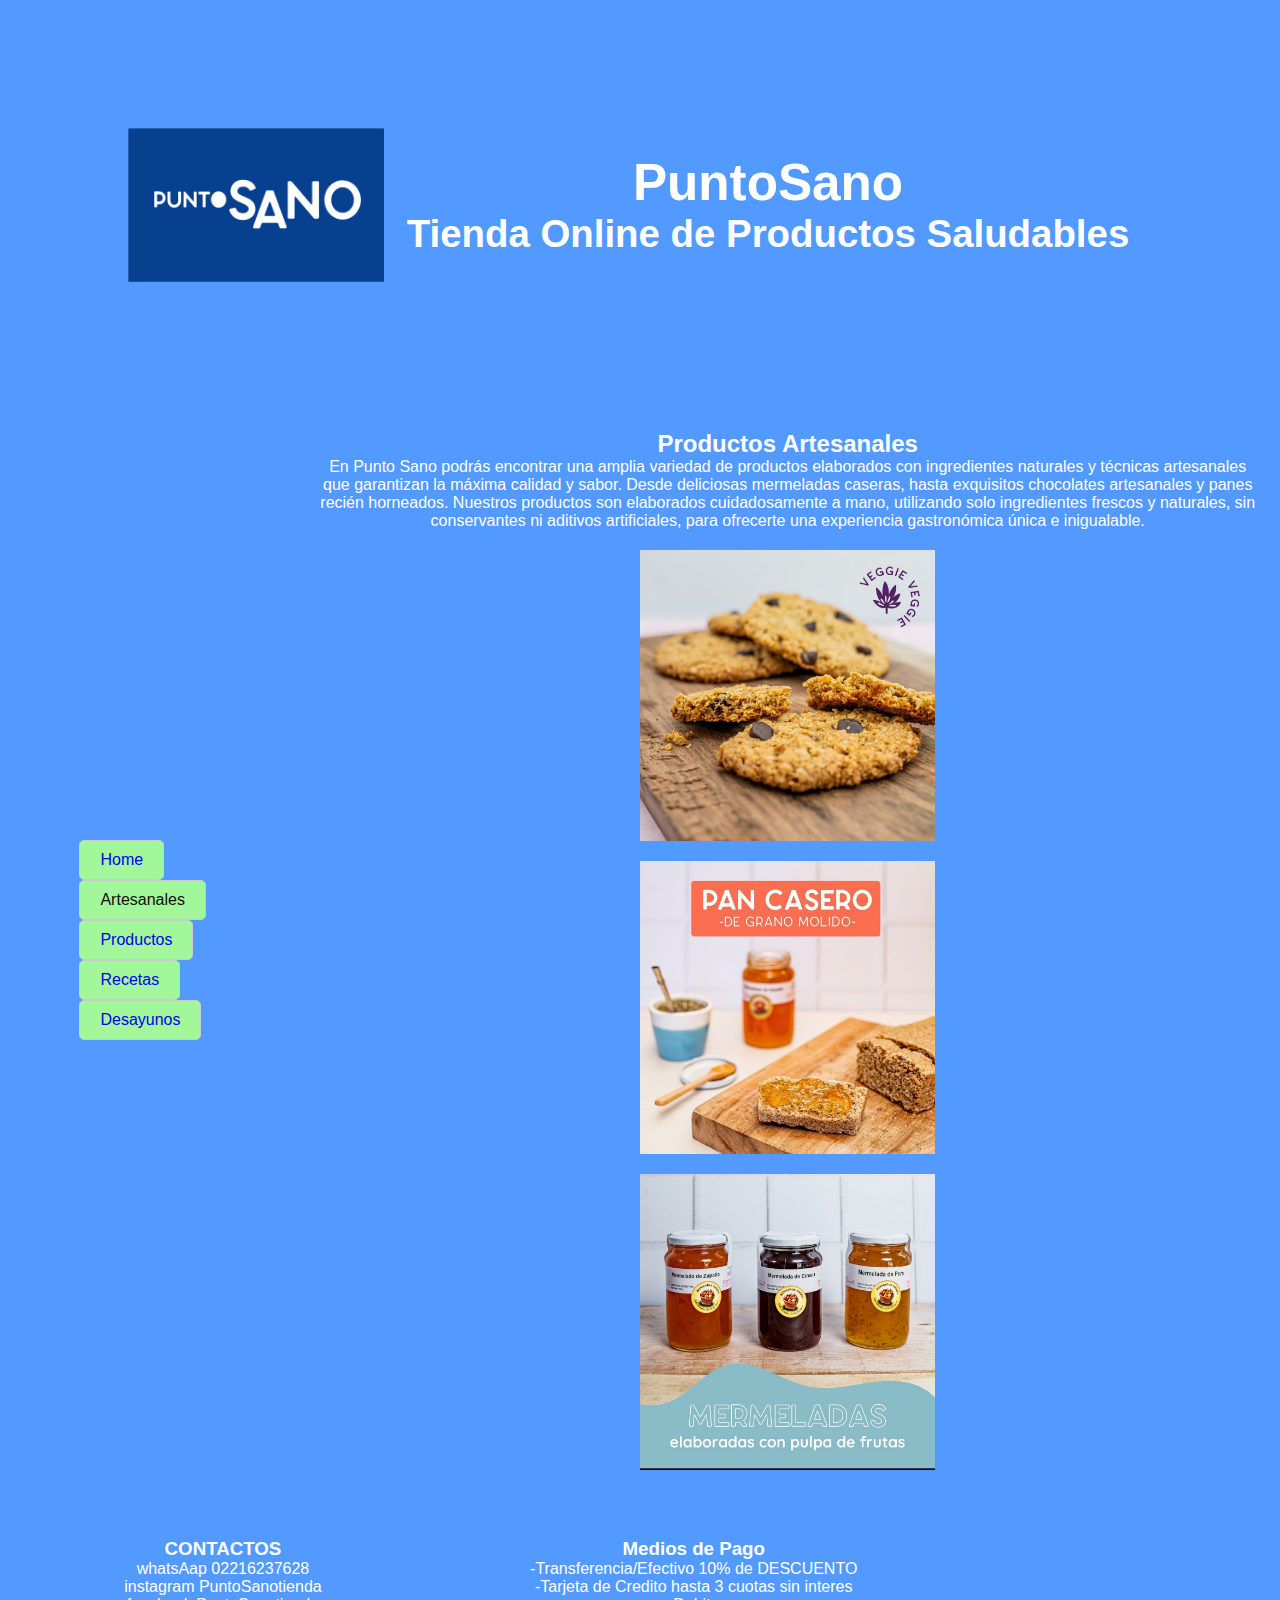
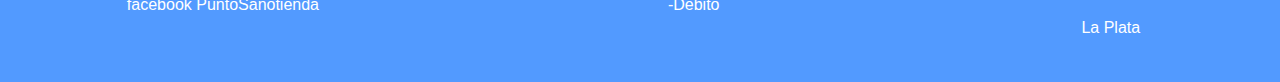
==== commit 69cff3f9: "final del proyecto" ====
--- a/pag/artesanales.html
+++ b/pag/artesanales.html
@@ -5,11 +5,7 @@
     <meta charset="UTF-8">
     <meta http-equiv="X-UA-Compatible" content="IE=edge">
     <meta name="viewport" content="width=device-width, initial-scale=1.0">
-<<<<<<< HEAD
-    <meta name="description" content="te ofrecemos productos sanos y saludables hechos en casa">
-=======
     <meta name="description" content="productos artesanales ricos saludables baratos ">
->>>>>>> rama-sass
     <link rel="stylesheet" href="../css/styls.css">
     <link rel="stylesheet" href="https://cdnjs.cloudflare.com/ajax/libs/animate.css/4.1.1/animate.min.css" />
     <title>PuntoSano productos Artesanales saludables </title>
@@ -60,17 +56,6 @@
 
 </article>
 
-<<<<<<< HEAD
-
-                <div class="galletas-art"><img src="../img/img galletas.jpeg" width="50%" alt="galletas artesanales"></div>
-                <div class="pan-art"><img src="../img/img pan peregrino.jpeg" width="50%" alt="pan del peregrino"></div>
-                <div class=" mermeladas-art"><img src="../img/img 3 mermeladas.jpeg" width="50%" alt="mermeladas naturales"></div>
-
-
-
-
-            </div>
-=======
 <section class="galeria">
     <img class="galletas-art" src="../img/img galletas.jpeg" width="30%"
         alt="imagen de Galletas artesanales">
@@ -82,7 +67,6 @@
 </div>
            
 
->>>>>>> rama-sass
 
         </main>
 
--- a/css/styls.css
+++ b/css/styls.css
@@ -4,32 +4,6 @@
   box-sizing: border-box;
 }
 
-<<<<<<< HEAD
-
-
-body {
-  font-family: 'Gill Sans', 'Gill Sans MT', Calibri, 'Trebuchet MS', sans-serif;
-
-}
-
-a {
-  text-decoration: none;
-  color: white;
-}
-
-li {
-  list-style: none;
-}
-
-/* ####################### */
-
-
-
-/* ######## ####################       INDEX-HOME  ####################### ######### */
-
-
-/* ###############       MOVILE     ################## */
-=======
 ul {
   list-style-type: none;
 }
@@ -42,24 +16,11 @@
 a {
   text-decoration: none;
 }
->>>>>>> rama-sass
 
 .grilla {
   background-color: rgb(255, 109, 80);
 }
 
-<<<<<<< HEAD
-.header-logo:hover {
-  transform: scale(1.2);
-
-  
-  justify-content: center;
-  align-items: center;
-}
-
-.header-titulo  {
-
-=======
 .header {
   display: block none;
 }
@@ -70,302 +31,16 @@
 }
 .header-titulo {
   display: grid;
->>>>>>> rama-sass
-  color: white;
-  align-content: center;
-  text-align: center;
-  padding: 20px;
-<<<<<<< HEAD
-  text-shadow:2px 2px 2px red, 4px 2px 2px black  ;
-=======
+  color: white;
+  align-content: center;
+  text-align: center;
+  padding: 20px;
   font-family: Arial, sans-serif;
->>>>>>> rama-sass
 }
 
 .main {
   display: grid;
   grid-area: main;
-<<<<<<< HEAD
-  grid-template-rows: 10vh 1fr;
-}
-
-.flex-nav {
-  
-  grid-row: 1 2;
-  display: flex;
-  flex-direction: row;
-  justify-content: space-around;
-  align-items: center;
-}
-.home:hover{
-  transform: scale(1.2);
-}
-.produc:hover{
-  transform: scale(1.2);
-}
-.art:hover{
-  transform: scale(1.2);
-}
-.recet:hover{
-  transform: scale(1.2);
-}
-.natu:hover{
-  transform: scale(1.2);
-}
-.main2 {
-  grid-row: 2 3;
-  display: grid;
-
-  grid-template-rows: repeat(6, 1fr);
-  gap: 10px;
-  grid-template-areas:
-      "bienestar"
-      " productos"
-      "recetas"
-      "mermeladas"
-      "muecas"
-      "secos";
-}
-
-.bienestar {
-
-  background-color: rgb(166, 73, 253);
-  display: grid;
-  grid-area: bienestar;
-  color: white;
-  align-content: center;
-  text-align: center;
-}
-
-.productos {
-  background-color: rgb(129, 194, 226);
-  display: grid;
-  grid-area: productos;
-  color: white;
-  align-content: center;
-  text-align: center;
-}
-
-.recetas {
-  background-color: rgb(249, 170, 61);
-  display: grid;
-  grid-area: recetas;
-  color: white;
-  align-content: center;
-  text-align: center;
-}
-
-.mermeladas {
-  display: flex;
-  flex-direction: column;
-  align-items: center;
-  gap: 20px;
-
-}
-
-.muecas {
-  display: flex;
-  flex-direction: column;
-  align-items: center;
-  gap: 20px;
-
-}
-
-.secos {
-  display: flex;
-  flex-direction: column;
-  align-items: center;
-  gap: 20px;
-}
-
-/* #######footer#### */
-.footer {
-  grid-area: footer;
-  display: grid;
-  grid-template-rows: repeat(3 1fr);
-
-}
-
-.contacto {
-
-  color: white;
-  grid-row: 1 2;
-  display: grid;
-  align-content: center;
-  text-align: center;
-  padding: 10px;
-}
-
-.pagos {
-
-  color: white;
-  grid-row: 2 3;
-  display: grid;
-  align-content: center;
-  text-align: center;
-  padding: 10px;
-}
-
-.mapa {
-
-  color: white;
-  grid-row: 3 4;
-  display: grid;
-  justify-content: center;
-  align-content: center;
-  padding: 10px;
-}
-/* ######################    PRODUCTOS    ######################################## */
-
-.grilla-producto {
-  background-color: rgb(39, 37, 37);
-}
-.flex-navproduc{
-
-  grid-row: 1 2;
-  display: flex;
-  flex-direction: row;
-  justify-content: space-around;
-  align-items: center;
-}
-.home:hover{
-  transform: scale(1.2);
-}
-.produc:hover{
-  transform: scale(1.2);
-}
-.art:hover{
-  transform: scale(1.2);
-}
-.recet:hover{
-  transform: scale(1.2);
-}
-.natu:hover{
-  transform: scale(1.2);
-}
-.main-produc {
-  display: grid;
-  padding: 20px;
-  grid-template-rows: 1fr 1fr;
-  gap: 10px;
-  grid-template-areas: "lis-pro"
-      "listado"
-}
-
-.lis-pro {
-  color: white;
-  display: flex;
-  justify-content: center;
-  align-content: center;
-  padding: 30px;
-}
-
-.legumbres {
-  display: flex;
-  flex-direction: column;
-  align-items: center;
-  gap: 20px;
-  padding: 10px;
-}
-
-.congelados {
-  display: flex;
-  flex-direction: column;
-  align-items: center;
-  gap: 20px;
-  padding: 10px;
-}
-
-.cereales {
-  display: flex;
-  flex-direction: column;
-  align-items: center;
-  gap: 20px;
-  padding: 10px;
-}
-
-.dulces {
-  display: flex;
-  flex-direction: column;
-  align-items: center;
-  gap: 20px;
-  padding: 10px;
-}
-
-.varios {
-  display: flex;
-  flex-direction: column;
-  align-items: center;
-  gap: 20px;
-  padding: 10px;
-} 
-
-/* ############################################# ARTESANALES  #########################################*/
-
-.grillart {
-  background-color: rgb(82, 154, 255)
-}
-
-.header-art {
-  display: grid;
-  grid-area: header;
-  grid-template-columns: 1fr 2fr;
-  grid-template-areas: "header-logo  header-titulo";
-}
-
-
-.header-logo {
-  display: grid;
-  grid-area: header-logo;
-  justify-content: center;
-  align-content: center;
-
-}
-
-.header-titulo {
-  display: grid;
-  grid-area: header-titulo;
-  align-content: center;
-  text-align: center;
-}
-
-.home:hover{
-  transform: scale(1.2);
-}
-.produc:hover{
-  transform: scale(1.2);
-}
-.art:hover{
-  transform: scale(1.2);
-}
-.recet:hover{
-  transform: scale(1.2);
-}
-.natu:hover{
-  transform: scale(1.2);
-}
-.main-art {
-  display: grid;
-  padding: 20px;
-  grid-template-rows: 1fr 1fr;
-  gap: 10px;
-  grid-template-areas: "artesanales"
-      "art-img"
-
-}
-
-.artesanales {
-  display: grid;
-  grid-area: artesanales;
-  color: white;
-  background-color: rgb(255, 109, 80);
-  align-content: center;
-  text-align: center;
-
-}
-
-.galletas-art {
-=======
   grid-template-rows: 10vh 100rem;
 }
 
@@ -470,18 +145,10 @@
 }
 
 .galeria {
->>>>>>> rama-sass
   display: flex;
   flex-direction: column;
   align-items: center;
   gap: 20px;
-<<<<<<< HEAD
-  padding: 10px;
-
-}
-
-.pan-art {
-=======
 }
 
 .grilla-producto {
@@ -498,155 +165,10 @@
 }
 
 .galeria-imagenes-productos {
->>>>>>> rama-sass
   display: flex;
   flex-direction: column;
   align-items: center;
   gap: 20px;
-<<<<<<< HEAD
-  padding: 10px;
-
-}
-
-.mermeladas-art {
-  display: flex;
-  flex-direction: column;
-  align-items: center;
-  gap: 20px;
-  padding: 10px;
-
-}
-
-/* #############################    RECETAS   #############################*/
-.grilla-receta {
-  background-color: rgb(246, 202, 209);
-}
-
-.home:hover{
-  transform: scale(1.2);
-}
-.produc:hover{
-  transform: scale(1.2);
-}
-.art:hover{
-  transform: scale(1.2);
-}
-.recet:hover{
-  transform: scale(1.2);
-}
-.natu:hover{
-  transform: scale(1.2);
-}
-
-.titulo-receta {
-  color: black;
-}
-
-.main-recetas {
-  display: grid;
-  padding: 20px;
-  grid-template-rows: 1fr 1fr;
-  gap: 10px;
-  grid-template-areas: "rece-salu"
-      "receta-img"
-}
-.parrafo-receta{
-  color: black;
-}
-.rece-salu {
-  display: grid;
-  grid-area: arrece-salu;
-  align-content: center;
-  text-align: center;
-}
-
-.croqueta {
-  display: flex;
-  justify-content: center;
-  align-items: center;
-  padding: 20px;
-
-}
-
-.garbanzo {
-  display: flex;
-  justify-content: center;
-  align-items: center;
-  padding: 20px;
-}
-
-.masa {
-  display: flex;
-  justify-content: center;
-  align-items: center;
-  padding: 20px;
-}
-
-.contacto-rece {
-  color: black;
-  grid-row: 2 3;
-  display: grid;
-  align-content: center;
-  text-align: center;
-  padding: 10px;
-}
-
-.pagos-rece {
-  color: black;
-  grid-row: 2 3;
-  display: grid;
-  align-content: center;
-  text-align: center;
-  padding: 10px;
-}
-
-.mapa-rece {
-  color: black;
-  grid-row: 3 4;
-  display: grid;
-  justify-content: center;
-  align-content: center;
-  padding: 10px;
-
-}
-
-
-/* ############### ######################   desayunos    ######################## */
-.grilla-desayuno {
-  background-color: rgb(196, 170, 220);
-}
-
-.titulo-dsayuno {
-  color: rgb(255, 109, 80);
-  align-content: center;
-  text-align: center;
-  padding: 30px;
-}
-.home:hover{
-  transform: scale(1.2);
-}
-.produc:hover{
-  transform: scale(1.2);
-}
-.art:hover{
-  transform: scale(1.2);
-}
-.recet:hover{
-  transform: scale(1.2);
-}
-.natu:hover{
-  transform: scale(1.2);
-}
-
-p {
-  color: white;
-  align-content: center;
-  text-align: center;
-  padding: 30px;
-}
-
-.boxte {
-=======
 }
 
 .titulo-lista-productos {
@@ -682,17 +204,10 @@
 }
 
 .galeria-recetas {
->>>>>>> rama-sass
   display: flex;
   flex-direction: column;
   align-items: center;
   gap: 20px;
-<<<<<<< HEAD
-  padding: 10px;
-}
-
-.caja-desa {
-=======
   padding: 20px;
 }
 
@@ -725,255 +240,10 @@
 }
 
 .galeria-imagenes-boxte {
->>>>>>> rama-sass
   display: flex;
   flex-direction: column;
   align-items: center;
   gap: 20px;
-<<<<<<< HEAD
-  padding: 10px;
-}
-
-.caja-tarje {
-  display: flex;
-  flex-direction: column;
-  align-items: center;
-  gap: 20px;
-  padding: 10px;
-}
-
-.caja {
-  display: flex;
-  flex-direction: column;
-  align-items: center;
-  gap: 20px;
-  padding: 10px;
-}
-
-
-
-
-
-
-
-
-
-/* ############################# NOTEBOOCK index  ################################################## */
-@media (min-width:630px) {
-  .grilla {
-      background-color: rgb(255, 109, 80);
-      display: grid;
-      grid-template-columns: 1fr;
-      grid-template-rows: 1fr 2fr 1fr;
-      grid-template-areas:
-          "header"
-          "main"
-          "footer";
-  }
-
-  .header {
-      display: grid;
-      grid-area: header;
-      grid-template-columns: 1fr 2fr;
-      grid-template-areas: "header-logo  header-titulo";
-  }
-
-  .header-logo {
-
-      display: grid;
-      grid-area: header-logo;
-      justify-content: center;
-      align-content: center;
-  }
-
-  .header-titulo {
-      color: white;
-      font-size: 2vw;
-      display: grid;
-      grid-area: header-titulo;
-      align-content: center;
-      text-align: center;
-  }
-
-  .main {
-      display: grid;
-      grid-area: main;
-      grid-template-columns: 1fr 2fr;
-      grid-template-rows: 1fr;
-      grid-template-areas: "flex-nav main2";
-  }
-
-  .flex-nav {
-      grid-area: flex-nav;
-      display: grid;
-      grid-template-columns: 1fr;
-      grid-template-rows: repeat(5, 1fr);
-      grid-template-areas:
-          "home"
-          "produc"
-          "art"
-          "recet"
-          "natu";
-  }
-
-  .home {
-      display: grid;
-      grid-area: home;
-      justify-items: center;
-      align-content: center;
-  }
-
-  .produc {
-
-      display: grid;
-      grid-area: produc;
-      justify-items: center;
-      align-content: center;
-
-  }
-
-  .art {
-      display: grid;
-      grid-area: art;
-      justify-items: center;
-      align-content: center;
-  }
-
-  .recet {
-      display: grid;
-      grid-area: recet;
-      justify-items: center;
-      align-content: center;
-  }
-
-  .natu {
-      display: grid;
-      grid-area: natu;
-      justify-items: center;
-      align-content: center;
-  }
-
-
-  .main2 {
-
-      display: grid;
-      grid-template-columns: repeat(3, 1fr);
-      grid-template-rows: repeat(2, 1fr);
-      grid-area: main2;
-      gap: 10px;
-      grid-template-areas:
-          "bienestar productos recetas"
-          "mermeladas muecas secos";
-  }
-
-  .bienestar {
-      grid-area: bienestar;
-      background-color: rgb(166, 73, 253);
-      display: grid;
-      color: white;
-      align-content: center;
-      text-align: center;
-  }
-
-  .productos {
-
-      background-color: rgb(129, 194, 226);
-      color: white;
-      grid-area: productos;
-      display: grid;
-      align-content: center;
-      text-align: center;
-  }
-
-  .recetas {
-      background-color: rgb(249, 170, 61);
-
-      color: white;
-      grid-area: recetas;
-      display: grid;
-      align-content: center;
-      text-align: center;
-
-  }
-
-  .mermeladas {
-      display: grid;
-      grid-area: mermeladas;
-      justify-content: center;
-      align-content: center;
-  }
-
-  .muecas {
-      display: grid;
-      grid-area: muecas;
-      justify-content: center;
-      align-content: center;
-  }
-
-  .secos {
-      display: grid;
-      grid-area: secos;
-      justify-content: center;
-      align-content: center;
-
-  }
-
-  .footer {
-      grid-area: footer;
-      display: grid;
-      grid-template-columns: repeat(3 1fr);
-      grid-template-areas: "mapa contacto pagos";
-  }
-
-  /* ###################  PRODUCTOS  ################################# */
-
-
-  .listado{
-    grid-column: 2 3;
-    grid-row: 2 3;
-    display: grid;
-    grid-template-columns: repeat(2, 1fr);
-    grid-template-rows: repeat(2, 1fr) auto;
-    gap: 20px;
-    justify-content: space-between;
- }
- 
-
-
-
-
-
-
-
-
-
-
-  /* ######################### noteboock artesanales   ######################## */
-
-  .grillaart {
-      background-color: rgb(82, 154, 255)
-  }
-
-  .header-titulo-art {
-
-      color: white;
-      font-size: 2vw;
-      display: grid;
-      grid-area: header-titulo;
-      align-content: center;
-      text-align: center;
-  }
-  
-  
-
-  .footer-art {
-      grid-area: footer;
-      display: grid;
-      grid-template-columns: repeat(3 1fr);
-      grid-template-areas: "mapa contacto pagos";
-  }
-}
-=======
   padding: 20px;
 }
 
@@ -1243,4 +513,3 @@
 }
 
 /*# sourceMappingURL=styls.css.map */
->>>>>>> rama-sass
